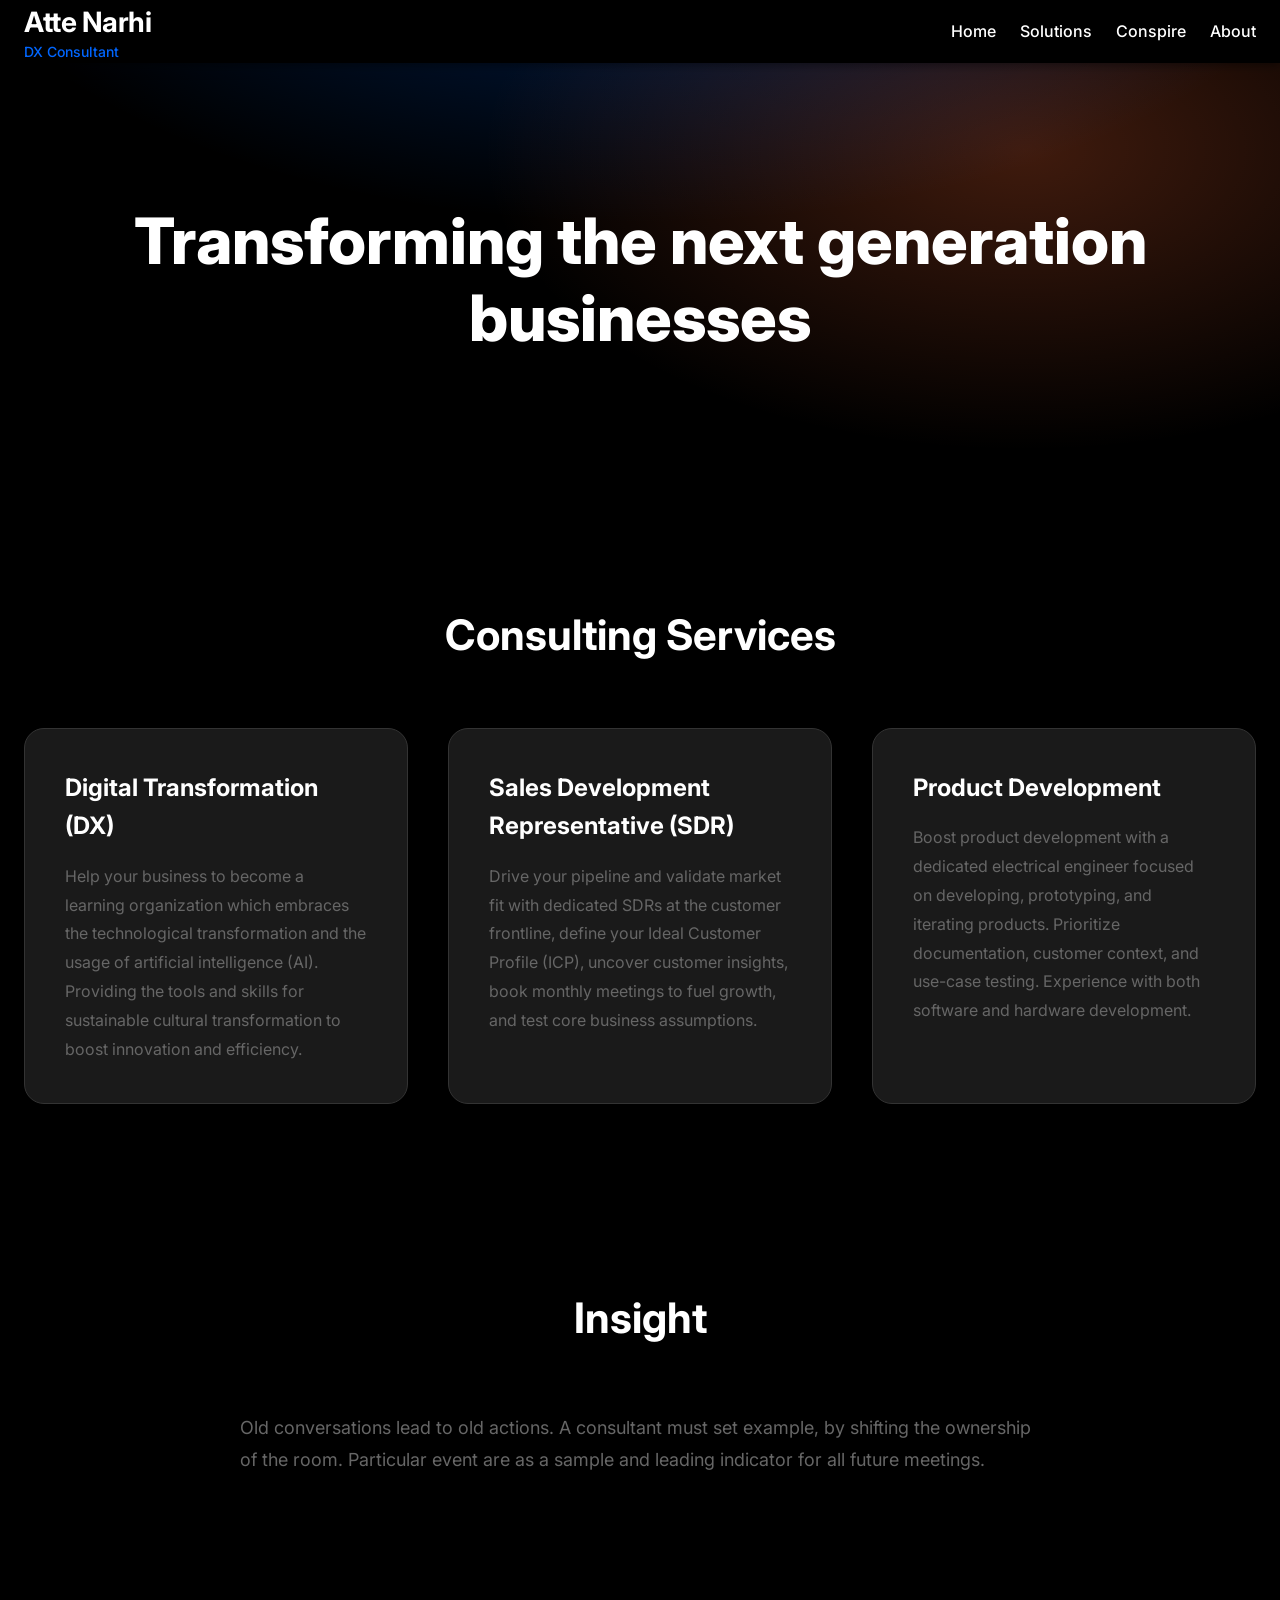
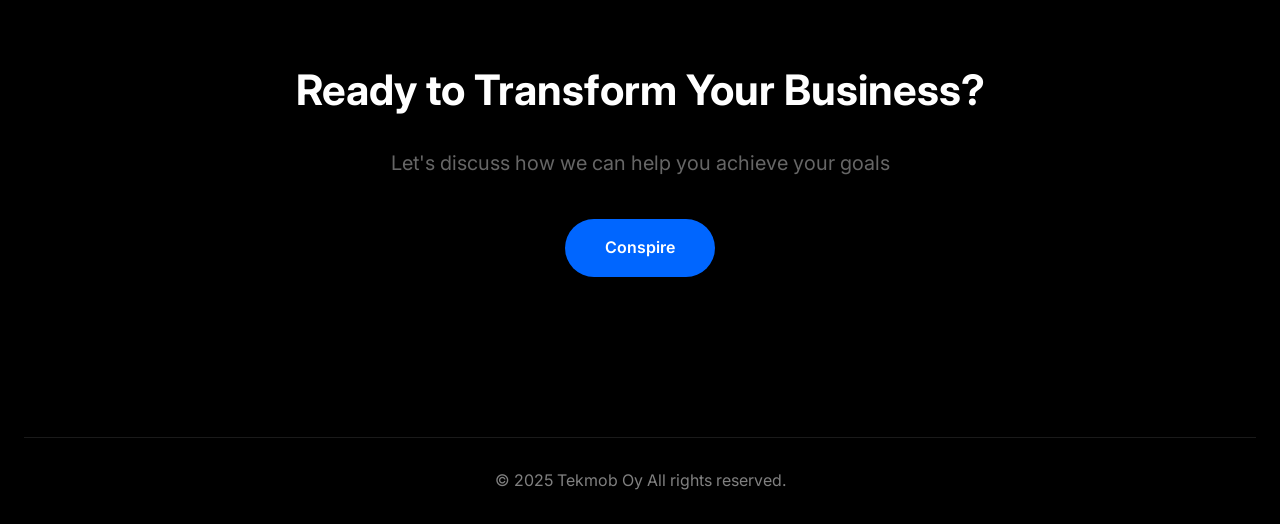
==== index.html @ 5d8bbb99 "Update contact email to info@tekmob.fi" ====
<!DOCTYPE html>
<html lang="en">
<head>
    <meta charset="UTF-8">
    <meta name="viewport" content="width=device-width, initial-scale=1.0">
    <title>Tekmob</title>
    <link rel="preconnect" href="https://fonts.googleapis.com">
    <link rel="preconnect" href="https://fonts.gstatic.com" crossorigin>
    <link href="https://fonts.googleapis.com/css2?family=Inter:wght@300;400;500;600;700;800&display=swap" rel="stylesheet">
    <style>
        :root {
            --primary-color: #0066FF;
            --secondary-color: #0066FF;
            --text-dark: #000000;
            --text-light: #666666;
            --bg-light: #1A1A1A;
            --bg-white: #000000;
            --accent-orange: #FF6B35;
        }

        * {
            margin: 0;
            padding: 0;
            box-sizing: border-box;
        }

        body {
            font-family: 'Inter', -apple-system, BlinkMacSystemFont, 'Segoe UI', sans-serif;
            color: white;
            line-height: 1.6;
            overflow-x: hidden;
            background: var(--bg-white);
        }

        .container {
            width: 100%;
            max-width: 1280px;
            margin: 0 auto;
            padding: 0 24px;
        }

        /* Header */
        header {
            background: var(--bg-white);
            box-shadow: 0 2px 10px rgba(0,0,0,0.5);
            position: sticky;
            top: 0;
            z-index: 100;
        }

        nav {
            display: flex;
            justify-content: space-between;
            align-items: center;
            padding: 20px 0;
            position: relative;
        }

        .logo {
            display: flex;
            flex-direction: column;
        }

        .logo-name {
            font-size: 28px;
            font-weight: 700;
            letter-spacing: -0.5px;
            color: white;
        }

        .logo-subtitle {
            font-size: 14px;
            font-weight: 500;
            color: var(--primary-color);
            margin-top: -4px;
        }

        .nav-links {
            display: flex;
            gap: 24px;
            list-style: none;
        }

        .nav-links a {
            text-decoration: none;
            color: white;
            font-weight: 500;
            transition: color 0.3s;
        }

        .nav-links a:hover {
            color: var(--primary-color);
        }

        .mobile-menu-toggle {
            display: none;
            background: none;
            border: none;
            color: white;
            font-size: 28px;
            cursor: pointer;
            padding: 5px;
        }

        .mobile-menu-toggle:hover {
            color: var(--primary-color);
        }

        /* Hero Section */
        .hero {
            /* Vercel-like subtle glow on black */
            background:
                radial-gradient(1200px 600px at 50% -200px, rgba(0,102,255,0.35) 0%, rgba(0,0,0,0) 60%),
                radial-gradient(900px 500px at 80% 20%, rgba(255,107,53,0.25) 0%, rgba(0,0,0,0) 60%),
                var(--bg-white);
            color: white;
            padding: 140px 0 120px;
            text-align: center;
        }

        .hero h1 {
            font-size: 64px;
            font-weight: 800;
            margin-bottom: 24px;
            line-height: 1.2;
        }

        .hero p {
            font-size: 20px;
            margin-bottom: 40px;
            opacity: 0.9;
        }

        .cta-button {
            display: inline-block;
            background: var(--primary-color);
            color: white;
            padding: 16px 40px;
            border: none;
            border-radius: 50px;
            text-decoration: none;
            font-weight: 600;
            transition: transform 0.3s, background 0.3s;
        }

        .cta-button:hover {
            transform: translateY(-3px);
            background: #0052CC;
        }

        /* Features Section */
        .features {
            padding: 100px 0;
            background: var(--bg-white);
        }

        .section-title {
            text-align: center;
            font-size: 42px;
            font-weight: 700;
            margin-bottom: 60px;
            color: white;
        }

        .features-grid {
            display: grid;
            grid-template-columns: repeat(auto-fit, minmax(300px, 1fr));
            gap: 40px;
        }

        .feature-card {
            padding: 40px;
            background: var(--bg-light);
            border-radius: 20px;
            transition: transform 0.3s, box-shadow 0.3s;
            border: 1px solid #333;
        }

        .feature-card:hover {
            transform: translateY(-10px);
            box-shadow: 0 20px 40px rgba(0,0,0,0.1);
        }

        .feature-icon {
            width: 60px;
            height: 60px;
            background: linear-gradient(135deg, var(--primary-color), var(--secondary-color));
            border-radius: 15px;
            display: flex;
            align-items: center;
            justify-content: center;
            margin-bottom: 24px;
            font-size: 28px;
        }

        .feature-card h3 {
            font-size: 24px;
            margin-bottom: 16px;
            color: white;
        }

        .feature-card p {
            color: var(--text-light);
            line-height: 1.8;
        }

        /* CTA Section */
        .cta-section {
            padding: 100px 0;
            background: var(--bg-white);
            text-align: center;
        }

        .cta-section h2 {
            font-size: 42px;
            font-weight: 700;
            margin-bottom: 24px;
            color: white;
        }

        .cta-section p {
            font-size: 20px;
            color: var(--text-light);
            margin-bottom: 40px;
        }

        .cta-button-primary {
            background: var(--primary-color);
            color: white;
            padding: 16px 40px;
            border: none;
            border-radius: 50px;
            text-decoration: none;
            font-weight: 600;
            display: inline-block;
            transition: transform 0.3s, background 0.3s;
        }

        .cta-button-primary:hover {
            transform: translateY(-3px);
            background: #0052CC;
        }

        /* Footer */
        footer {
            background: var(--text-dark);
            color: white;
            padding: 60px 0 30px;
        }

        .footer-content {
            display: grid;
            grid-template-columns: repeat(auto-fit, minmax(250px, 1fr));
            gap: 40px;
            margin-bottom: 40px;
        }

        .footer-section h3 {
            margin-bottom: 20px;
            font-size: 20px;
        }

        .footer-section a {
            color: rgba(255,255,255,0.7);
            text-decoration: none;
            display: block;
            margin-bottom: 12px;
            transition: color 0.3s;
        }

        .footer-section a:hover {
            color: white;
        }

        .footer-bottom {
            text-align: center;
            padding-top: 30px;
            border-top: 1px solid rgba(255,255,255,0.1);
            color: rgba(255,255,255,0.5);
        }

        /* Responsive */
        @media (max-width: 768px) {
            .hero h1 {
                font-size: 42px;
            }

            .hero p {
                font-size: 18px;
            }

            .section-title {
                font-size: 32px;
            }

            .features-grid {
                grid-template-columns: 1fr;
            }

            .nav-links {
                gap: 20px;
                font-size: 14px;
            }
        }

        @media (max-width: 480px) {
            .hero {
                padding: 60px 0;
            }

            .hero h1 {
                font-size: 28px;
            }

            .container {
                padding: 0 16px;
            }

            .mobile-menu-toggle {
                display: block;
            }

            .nav-links {
                display: none;
                position: absolute;
                top: 100%;
                left: 0;
                right: 0;
                background: var(--bg-white);
                flex-direction: column;
                padding: 20px;
                gap: 15px;
                border-top: 1px solid #333;
            }

            .nav-links.active {
                display: flex;
            }

            .nav-links a {
                font-size: 16px;
            }
        }
    </style>
</head>
<body>
    <!-- Header -->
    <header>
        <nav class="container">
            <div class="logo">
                <span class="logo-name">Atte Narhi</span>
                <span class="logo-subtitle">DX Consultant</span>
            </div>
            <button class="mobile-menu-toggle" onclick="toggleMobileMenu()">☰</button>
            <ul class="nav-links" id="navLinks">
                <li><a href="index.html" onclick="closeMobileMenu()">Home</a></li>
                <li><a href="#solutions" onclick="closeMobileMenu()">Solutions</a></li>
                <li><a href="#conspire" onclick="closeMobileMenu()">Conspire</a></li>
                <li><a href="about.html" onclick="closeMobileMenu()">About</a></li>
            </ul>
        </nav>
    </header>

    <!-- Hero Section -->
    <section class="hero" id="home">
        <div class="container">
            <h1>Transforming the next generation businesses</h1>
        </div>
    </section>

    <!-- Features Section -->
    <section class="features" id="services">
        <div class="container">
            <h2 class="section-title" id="solutions">Consulting Services</h2>
            <div class="features-grid">
                <div class="feature-card">
                    <h3>Digital Transformation (DX)</h3>
                    <p>Help your business to become a learning organization which embraces the technological transformation and the usage of artificial intelligence (AI). Providing the tools and skills for sustainable cultural transformation to boost innovation and efficiency.</p>
                </div>
                <div class="feature-card">
                    <h3>Sales Development Representative (SDR)</h3>
                    <p>Drive your pipeline and validate market fit with dedicated SDRs at the customer frontline, define your Ideal Customer Profile (ICP), uncover customer insights, book monthly meetings to fuel growth, and test core business assumptions.</p>
                </div>
                <div class="feature-card">
                    <h3>Product Development</h3>
                    <p>Boost product development with a dedicated electrical engineer focused on developing, prototyping, and iterating products. Prioritize documentation, customer context, and use-case testing. Experience with both software and hardware development.</p>
                </div>
            </div>
        </div>
    </section>

    <!-- Insight Section -->
    <section class="features" style="padding: 80px 0;">
        <div class="container">
            <h2 class="section-title">Insight</h2>
            <div style="max-width: 800px; margin: 0 auto;">
                <p style="font-size: 18px; color: var(--text-light); line-height: 1.8;">Old conversations lead to old actions. A consultant must set example, by shifting the ownership of the room. Particular event are as a sample and leading indicator for all future meetings.</p>
            </div>
        </div>
    </section>

    <!-- CTA Section -->
    <section class="cta-section" id="conspire">
        <div class="container">
            <h2>Ready to Transform Your Business?</h2>
            <p>Let's discuss how we can help you achieve your goals</p>
            <a href="mailto:info@tekmob.fi" class="cta-button-primary">Conspire</a>
        </div>
    </section>

    <!-- Footer -->
    <footer>
        <div class="container">
            <div class="footer-bottom">
                <p>&copy; 2025 Tekmob Oy All rights reserved.</p>
            </div>
        </div>
    </footer>

    <script>
        function toggleMobileMenu() {
            const navLinks = document.getElementById('navLinks');
            navLinks.classList.toggle('active');
        }

        function closeMobileMenu() {
            const navLinks = document.getElementById('navLinks');
            navLinks.classList.remove('active');
        }
    </script>
</body>
</html>
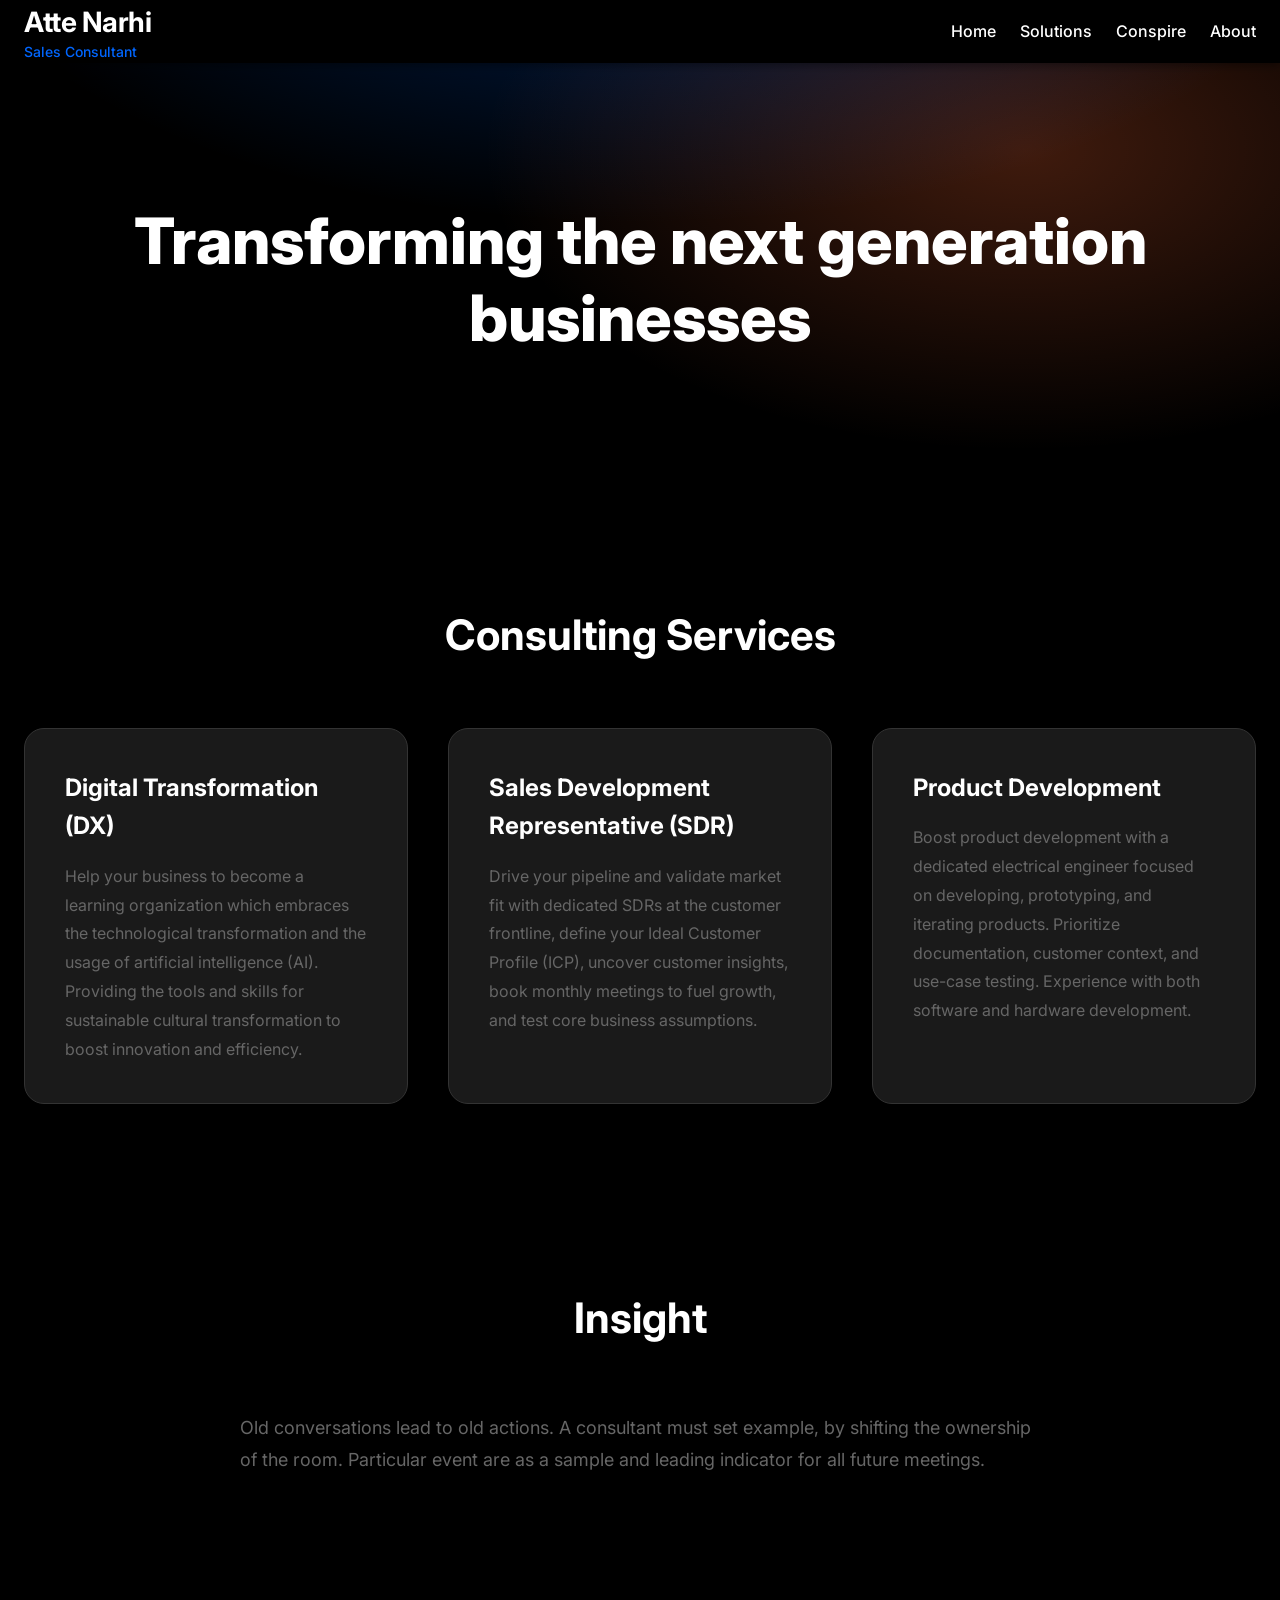
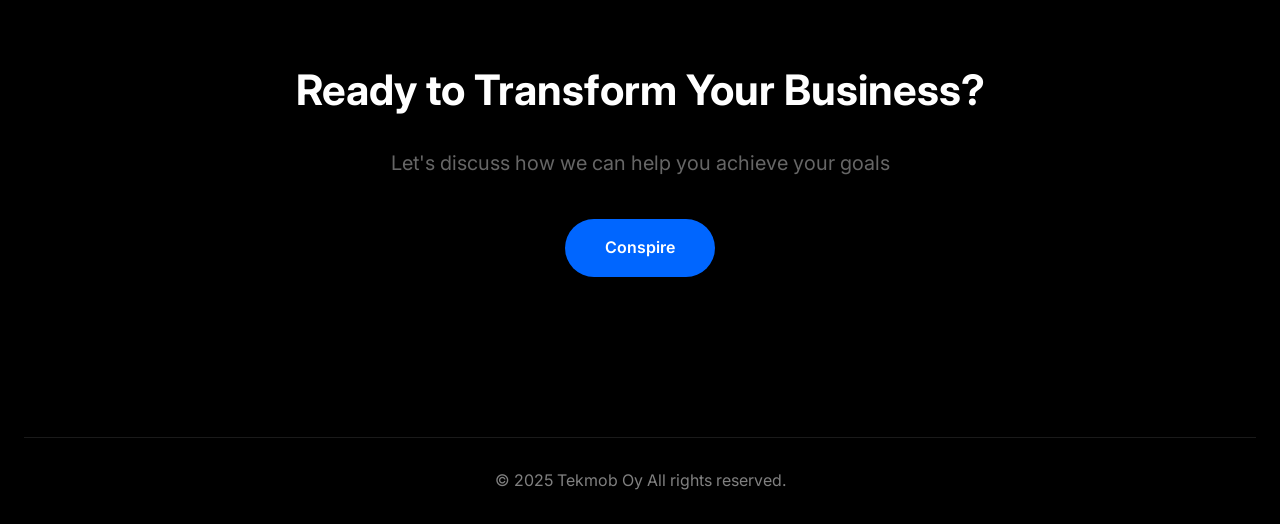
==== commit 7d38d52f: "Update subtitle to Sales Consultant Co-authored-by: Cursor <cursoragent@cursor.com>" ====
--- a/index.html
+++ b/index.html
@@ -349,7 +349,7 @@
         <nav class="container">
             <div class="logo">
                 <span class="logo-name">Atte Narhi</span>
-                <span class="logo-subtitle">DX Consultant</span>
+                <span class="logo-subtitle">Sales Consultant</span>
             </div>
             <button class="mobile-menu-toggle" onclick="toggleMobileMenu()">☰</button>
             <ul class="nav-links" id="navLinks">
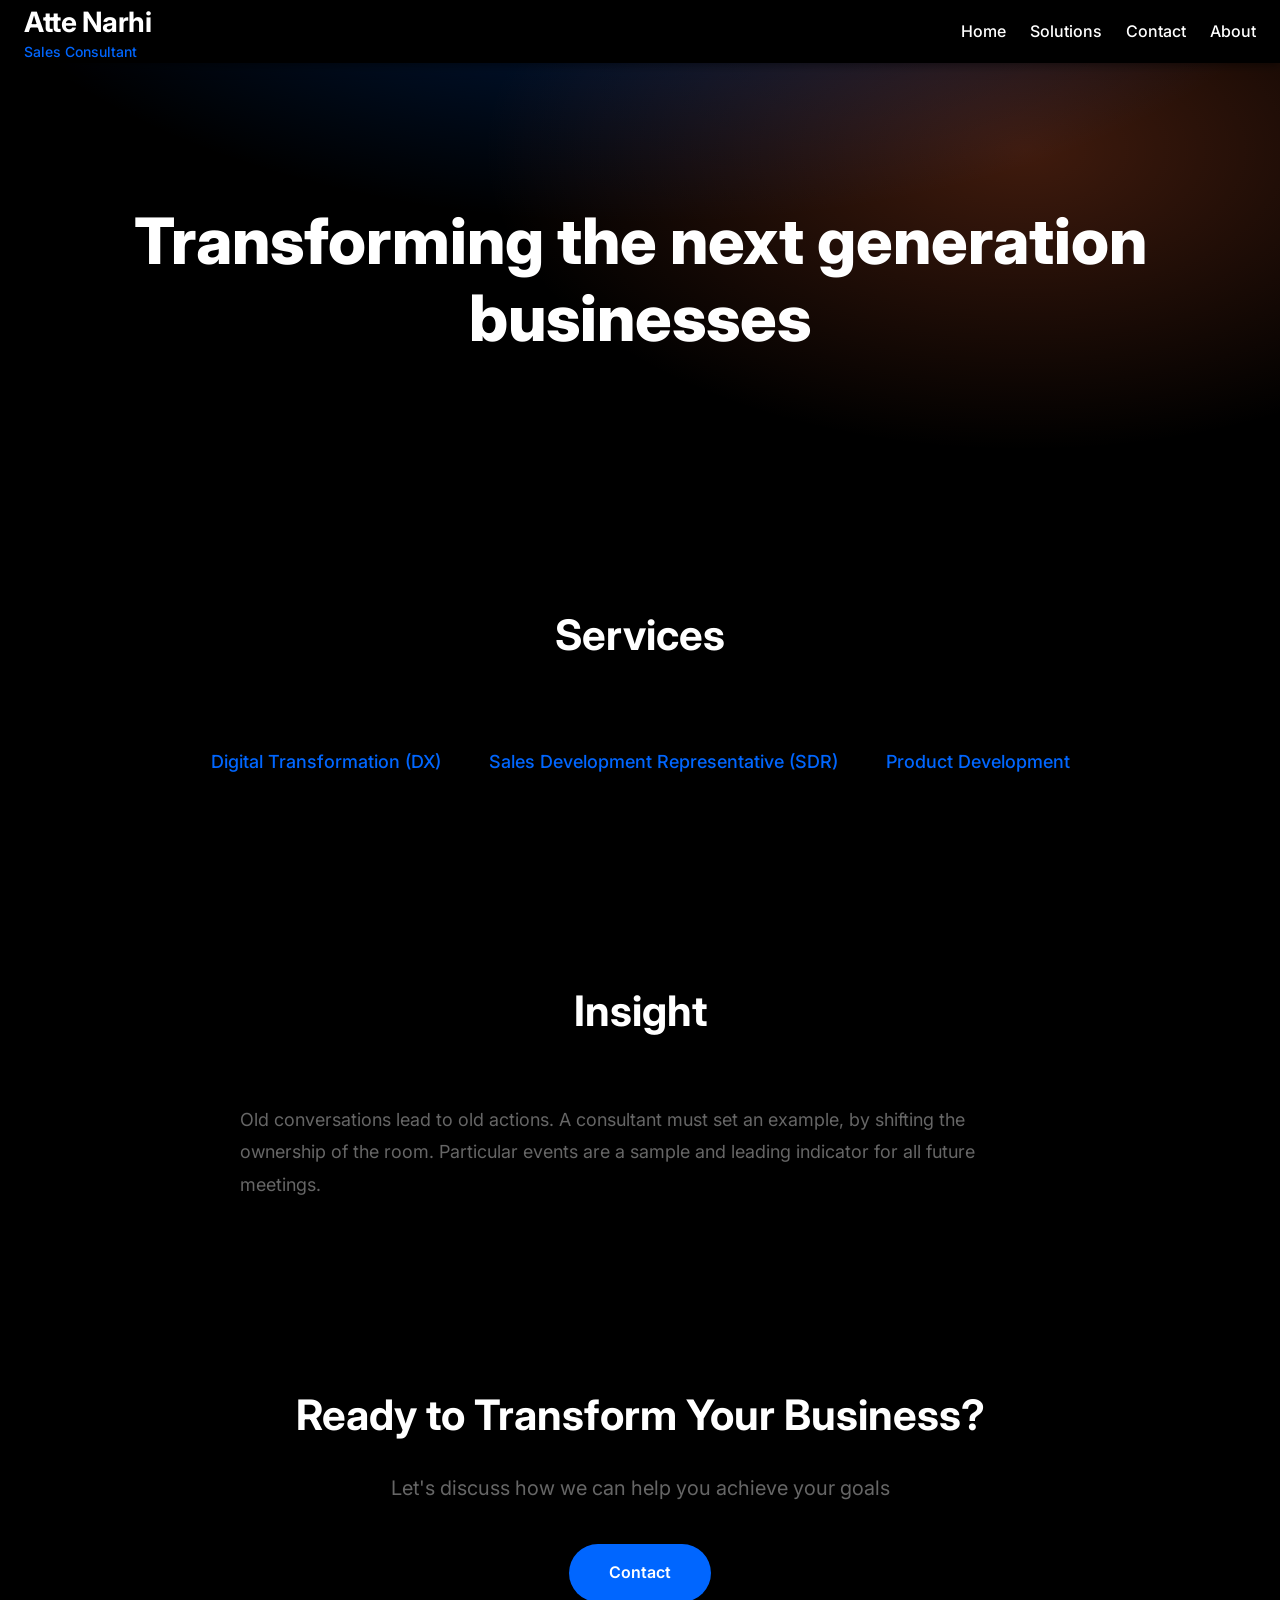
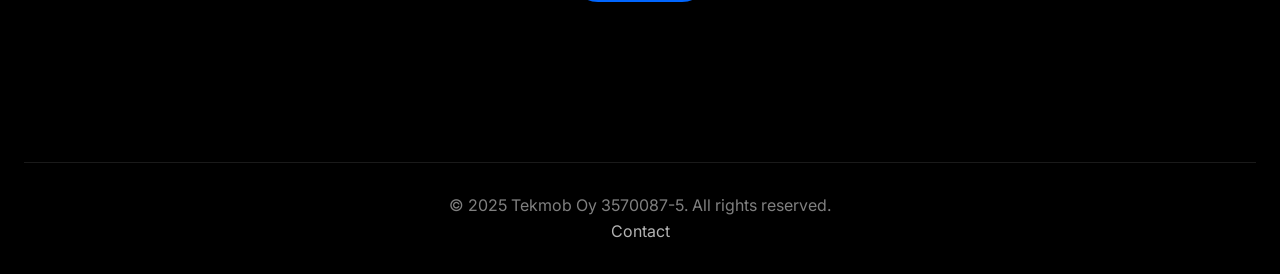
==== commit 4fe1df61: "Services as links, Contact replace Conspire, footer with 3570087-5 and Contact link Co-authored-by: " ====
--- a/index.html
+++ b/index.html
@@ -204,6 +204,26 @@
             line-height: 1.8;
         }
 
+        .services-links {
+            display: flex;
+            flex-wrap: wrap;
+            justify-content: center;
+            gap: 24px 48px;
+            list-style: none;
+        }
+
+        .services-links a {
+            color: var(--primary-color);
+            text-decoration: none;
+            font-size: 18px;
+            font-weight: 500;
+            transition: color 0.3s;
+        }
+
+        .services-links a:hover {
+            color: white;
+        }
+
         /* CTA Section */
         .cta-section {
             padding: 100px 0;
@@ -295,6 +315,11 @@
 
             .features-grid {
                 grid-template-columns: 1fr;
+            }
+
+            .services-links {
+                flex-direction: column;
+                gap: 16px;
             }
 
             .nav-links {
@@ -355,7 +380,7 @@
             <ul class="nav-links" id="navLinks">
                 <li><a href="index.html" onclick="closeMobileMenu()">Home</a></li>
                 <li><a href="#solutions" onclick="closeMobileMenu()">Solutions</a></li>
-                <li><a href="#conspire" onclick="closeMobileMenu()">Conspire</a></li>
+                <li><a href="#contact" onclick="closeMobileMenu()">Contact</a></li>
                 <li><a href="about.html" onclick="closeMobileMenu()">About</a></li>
             </ul>
         </nav>
@@ -368,24 +393,15 @@
         </div>
     </section>
 
-    <!-- Features Section -->
+    <!-- Services Section -->
     <section class="features" id="services">
         <div class="container">
-            <h2 class="section-title" id="solutions">Consulting Services</h2>
-            <div class="features-grid">
-                <div class="feature-card">
-                    <h3>Digital Transformation (DX)</h3>
-                    <p>Help your business to become a learning organization which embraces the technological transformation and the usage of artificial intelligence (AI). Providing the tools and skills for sustainable cultural transformation to boost innovation and efficiency.</p>
-                </div>
-                <div class="feature-card">
-                    <h3>Sales Development Representative (SDR)</h3>
-                    <p>Drive your pipeline and validate market fit with dedicated SDRs at the customer frontline, define your Ideal Customer Profile (ICP), uncover customer insights, book monthly meetings to fuel growth, and test core business assumptions.</p>
-                </div>
-                <div class="feature-card">
-                    <h3>Product Development</h3>
-                    <p>Boost product development with a dedicated electrical engineer focused on developing, prototyping, and iterating products. Prioritize documentation, customer context, and use-case testing. Experience with both software and hardware development.</p>
-                </div>
-            </div>
+            <h2 class="section-title" id="solutions">Services</h2>
+            <nav class="services-links">
+                <a href="mailto:info@tekmob.fi?subject=Digital%20Transformation">Digital Transformation (DX)</a>
+                <a href="mailto:info@tekmob.fi?subject=Sales%20Development%20(SDR)">Sales Development Representative (SDR)</a>
+                <a href="mailto:info@tekmob.fi?subject=Product%20Development">Product Development</a>
+            </nav>
         </div>
     </section>
 
@@ -394,17 +410,17 @@
         <div class="container">
             <h2 class="section-title">Insight</h2>
             <div style="max-width: 800px; margin: 0 auto;">
-                <p style="font-size: 18px; color: var(--text-light); line-height: 1.8;">Old conversations lead to old actions. A consultant must set example, by shifting the ownership of the room. Particular event are as a sample and leading indicator for all future meetings.</p>
+                <p style="font-size: 18px; color: var(--text-light); line-height: 1.8;">Old conversations lead to old actions. A consultant must set an example, by shifting the ownership of the room. Particular events are a sample and leading indicator for all future meetings.</p>
             </div>
         </div>
     </section>
 
     <!-- CTA Section -->
-    <section class="cta-section" id="conspire">
+    <section class="cta-section" id="contact">
         <div class="container">
             <h2>Ready to Transform Your Business?</h2>
             <p>Let's discuss how we can help you achieve your goals</p>
-            <a href="mailto:info@tekmob.fi" class="cta-button-primary">Conspire</a>
+            <a href="mailto:info@tekmob.fi" class="cta-button-primary">Contact</a>
         </div>
     </section>
 
@@ -412,7 +428,8 @@
     <footer>
         <div class="container">
             <div class="footer-bottom">
-                <p>&copy; 2025 Tekmob Oy All rights reserved.</p>
+                <p>&copy; 2025 Tekmob Oy 3570087-5. All rights reserved.</p>
+                <p><a href="mailto:info@tekmob.fi" style="color: rgba(255,255,255,0.7); text-decoration: none;">Contact</a></p>
             </div>
         </div>
     </footer>
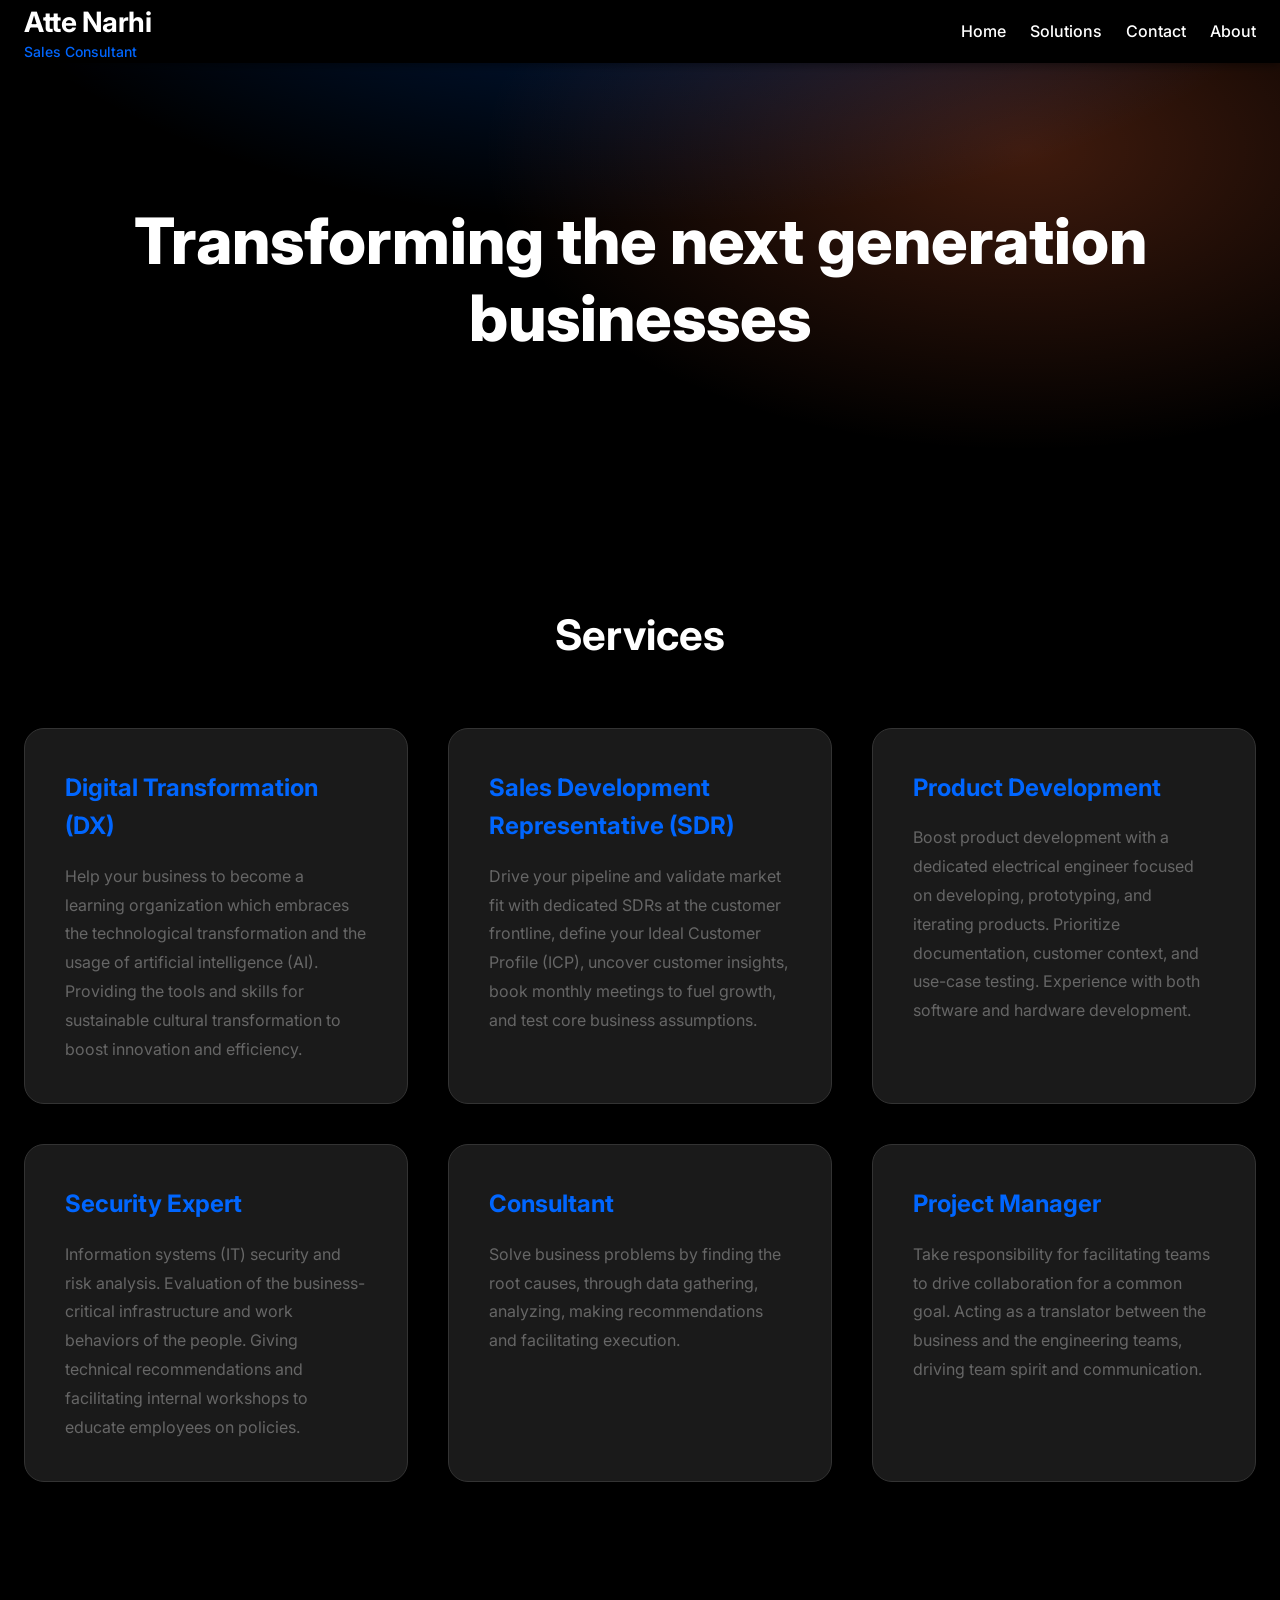
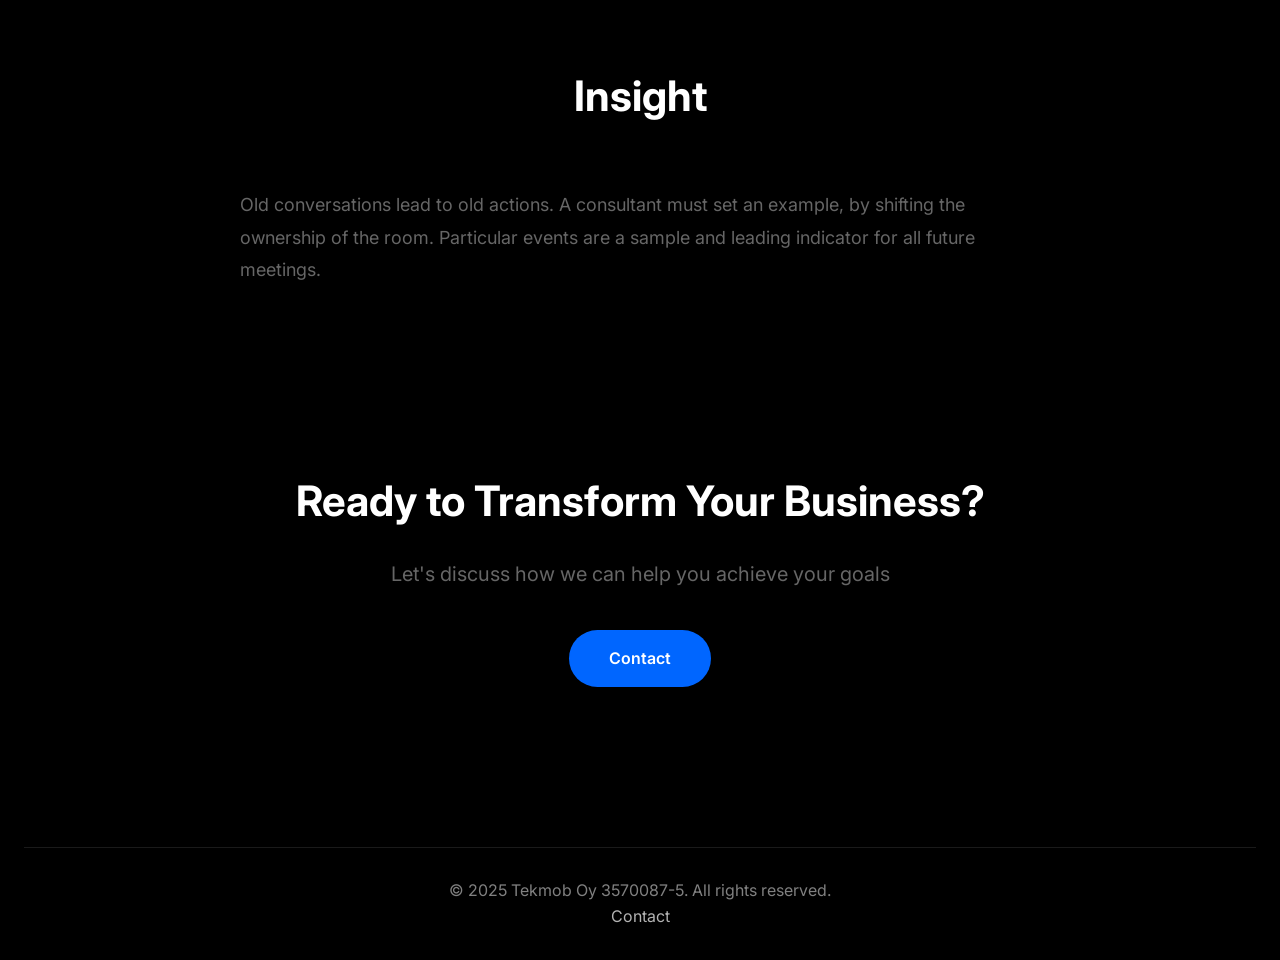
==== commit 32a4e2b4: "Services: 6 cards with blue headlines, spell-checked copy (Security Expert, Consultant, Project Mana" ====
--- a/index.html
+++ b/index.html
@@ -196,32 +196,12 @@
         .feature-card h3 {
             font-size: 24px;
             margin-bottom: 16px;
-            color: white;
+            color: var(--primary-color);
         }
 
         .feature-card p {
             color: var(--text-light);
             line-height: 1.8;
-        }
-
-        .services-links {
-            display: flex;
-            flex-wrap: wrap;
-            justify-content: center;
-            gap: 24px 48px;
-            list-style: none;
-        }
-
-        .services-links a {
-            color: var(--primary-color);
-            text-decoration: none;
-            font-size: 18px;
-            font-weight: 500;
-            transition: color 0.3s;
-        }
-
-        .services-links a:hover {
-            color: white;
         }
 
         /* CTA Section */
@@ -315,11 +295,6 @@
 
             .features-grid {
                 grid-template-columns: 1fr;
-            }
-
-            .services-links {
-                flex-direction: column;
-                gap: 16px;
             }
 
             .nav-links {
@@ -397,11 +372,32 @@
     <section class="features" id="services">
         <div class="container">
             <h2 class="section-title" id="solutions">Services</h2>
-            <nav class="services-links">
-                <a href="mailto:info@tekmob.fi?subject=Digital%20Transformation">Digital Transformation (DX)</a>
-                <a href="mailto:info@tekmob.fi?subject=Sales%20Development%20(SDR)">Sales Development Representative (SDR)</a>
-                <a href="mailto:info@tekmob.fi?subject=Product%20Development">Product Development</a>
-            </nav>
+            <div class="features-grid">
+                <div class="feature-card">
+                    <h3>Digital Transformation (DX)</h3>
+                    <p>Help your business to become a learning organization which embraces the technological transformation and the usage of artificial intelligence (AI). Providing the tools and skills for sustainable cultural transformation to boost innovation and efficiency.</p>
+                </div>
+                <div class="feature-card">
+                    <h3>Sales Development Representative (SDR)</h3>
+                    <p>Drive your pipeline and validate market fit with dedicated SDRs at the customer frontline, define your Ideal Customer Profile (ICP), uncover customer insights, book monthly meetings to fuel growth, and test core business assumptions.</p>
+                </div>
+                <div class="feature-card">
+                    <h3>Product Development</h3>
+                    <p>Boost product development with a dedicated electrical engineer focused on developing, prototyping, and iterating products. Prioritize documentation, customer context, and use-case testing. Experience with both software and hardware development.</p>
+                </div>
+                <div class="feature-card">
+                    <h3>Security Expert</h3>
+                    <p>Information systems (IT) security and risk analysis. Evaluation of the business-critical infrastructure and work behaviors of the people. Giving technical recommendations and facilitating internal workshops to educate employees on policies.</p>
+                </div>
+                <div class="feature-card">
+                    <h3>Consultant</h3>
+                    <p>Solve business problems by finding the root causes, through data gathering, analyzing, making recommendations and facilitating execution.</p>
+                </div>
+                <div class="feature-card">
+                    <h3>Project Manager</h3>
+                    <p>Take responsibility for facilitating teams to drive collaboration for a common goal. Acting as a translator between the business and the engineering teams, driving team spirit and communication.</p>
+                </div>
+            </div>
         </div>
     </section>
 
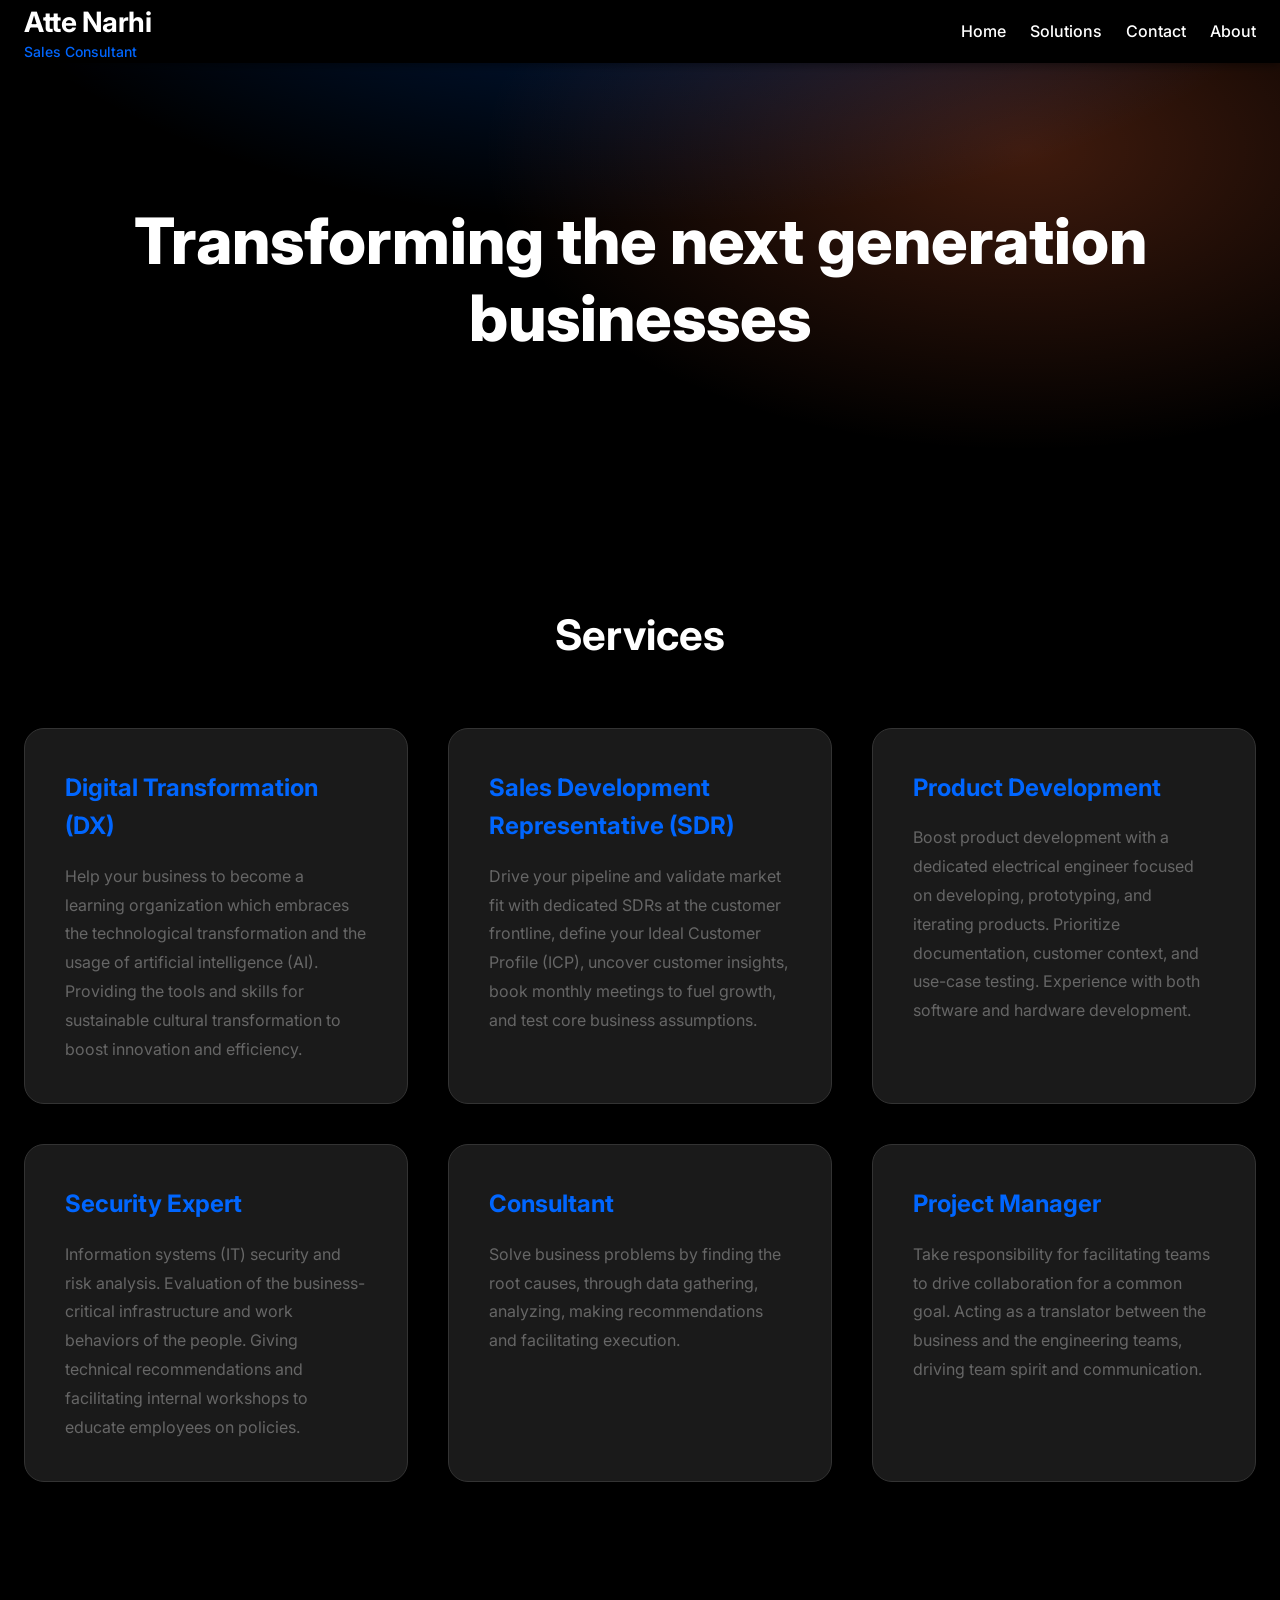
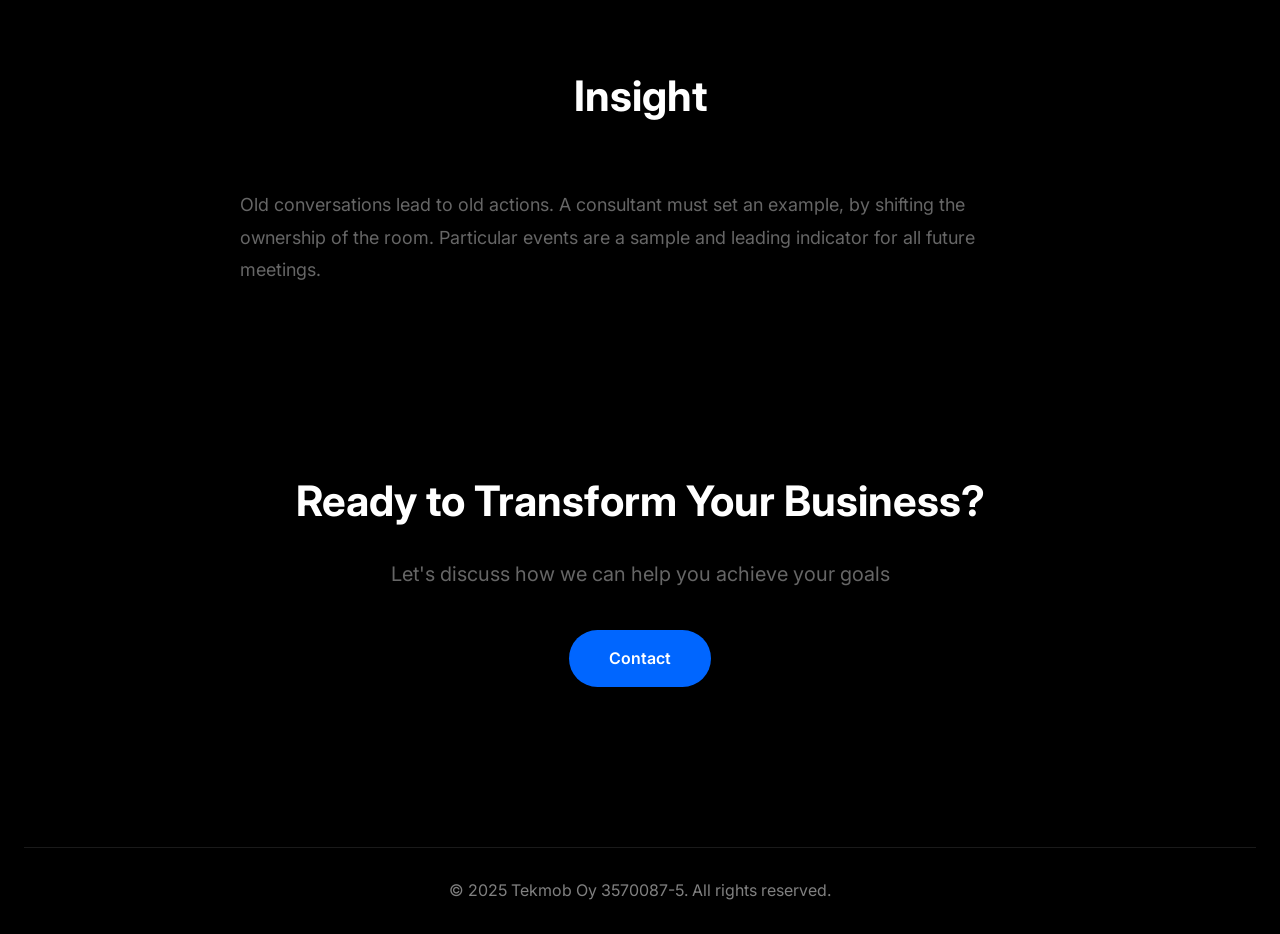
==== commit 89f085a6: "Remove Contact link from footer Co-authored-by: Cursor <cursoragent@cursor.com>" ====
--- a/index.html
+++ b/index.html
@@ -425,7 +425,6 @@
         <div class="container">
             <div class="footer-bottom">
                 <p>&copy; 2025 Tekmob Oy 3570087-5. All rights reserved.</p>
-                <p><a href="mailto:info@tekmob.fi" style="color: rgba(255,255,255,0.7); text-decoration: none;">Contact</a></p>
             </div>
         </div>
     </footer>
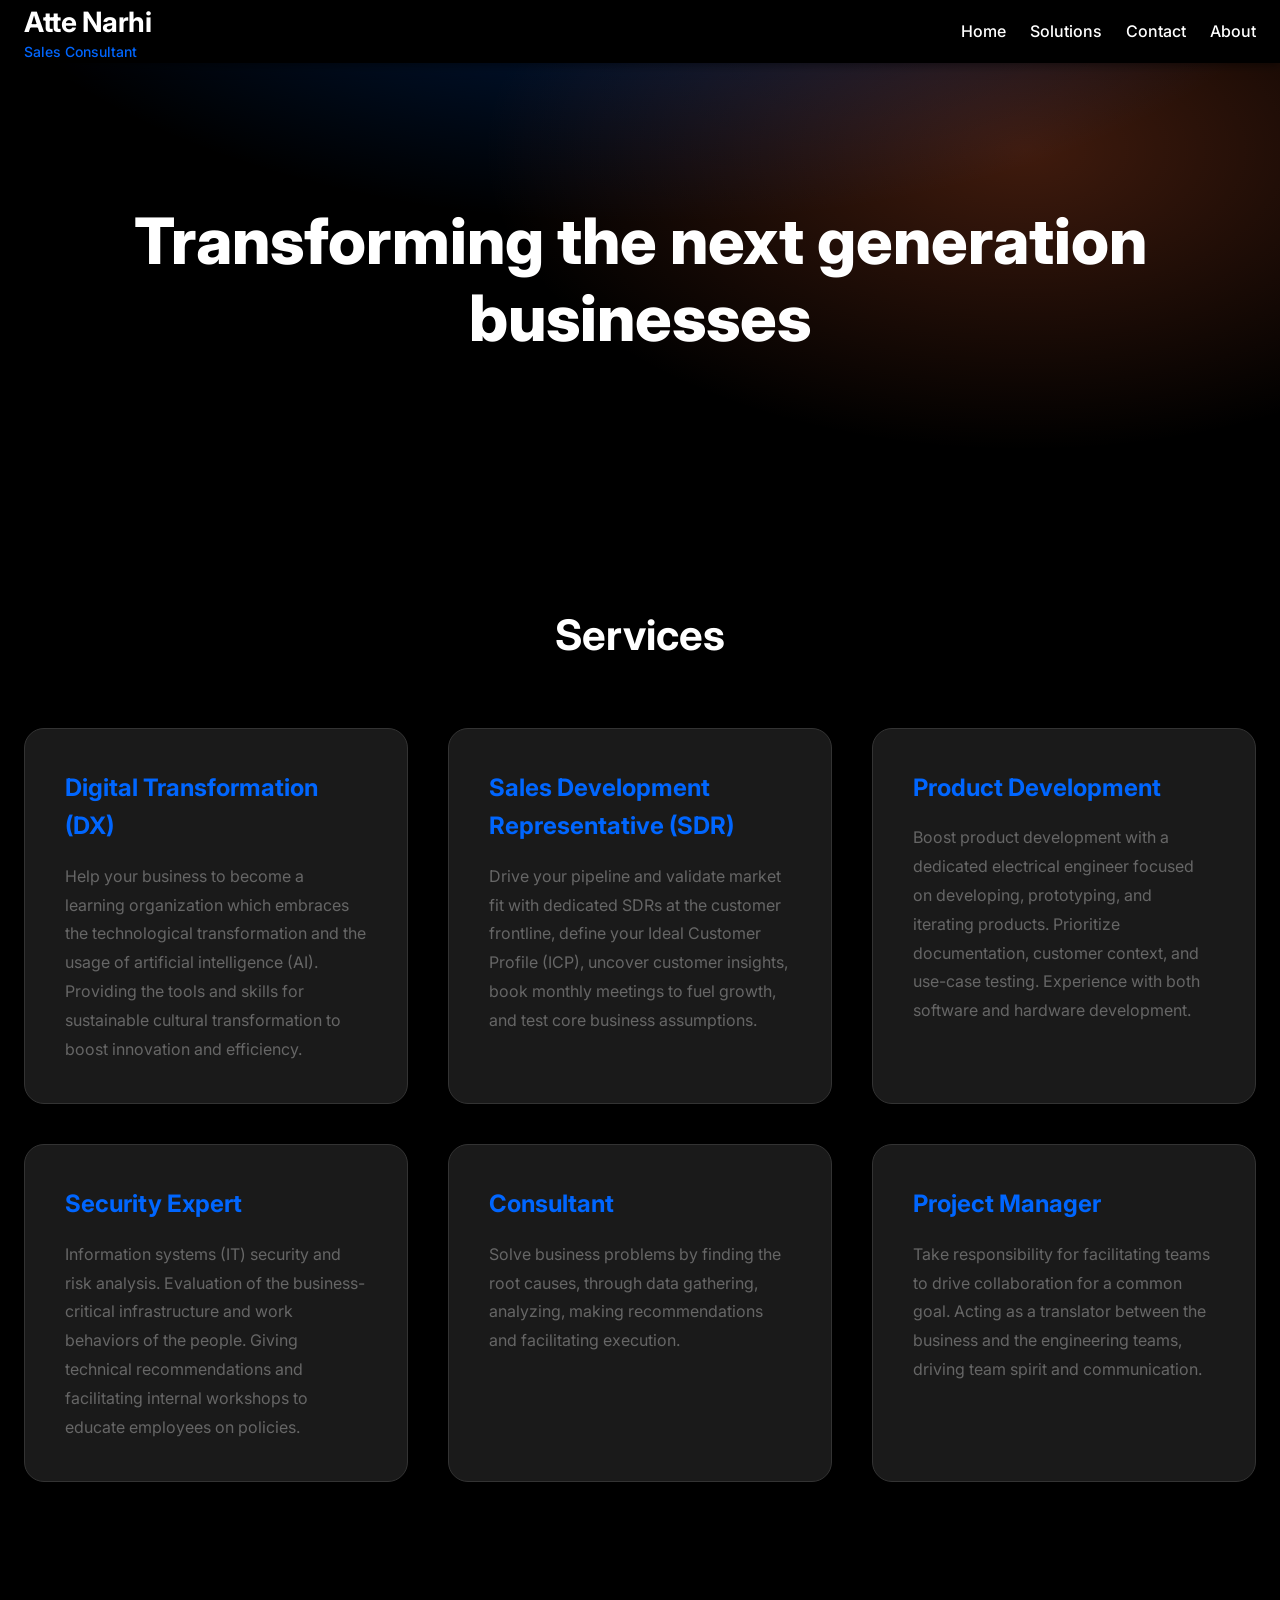
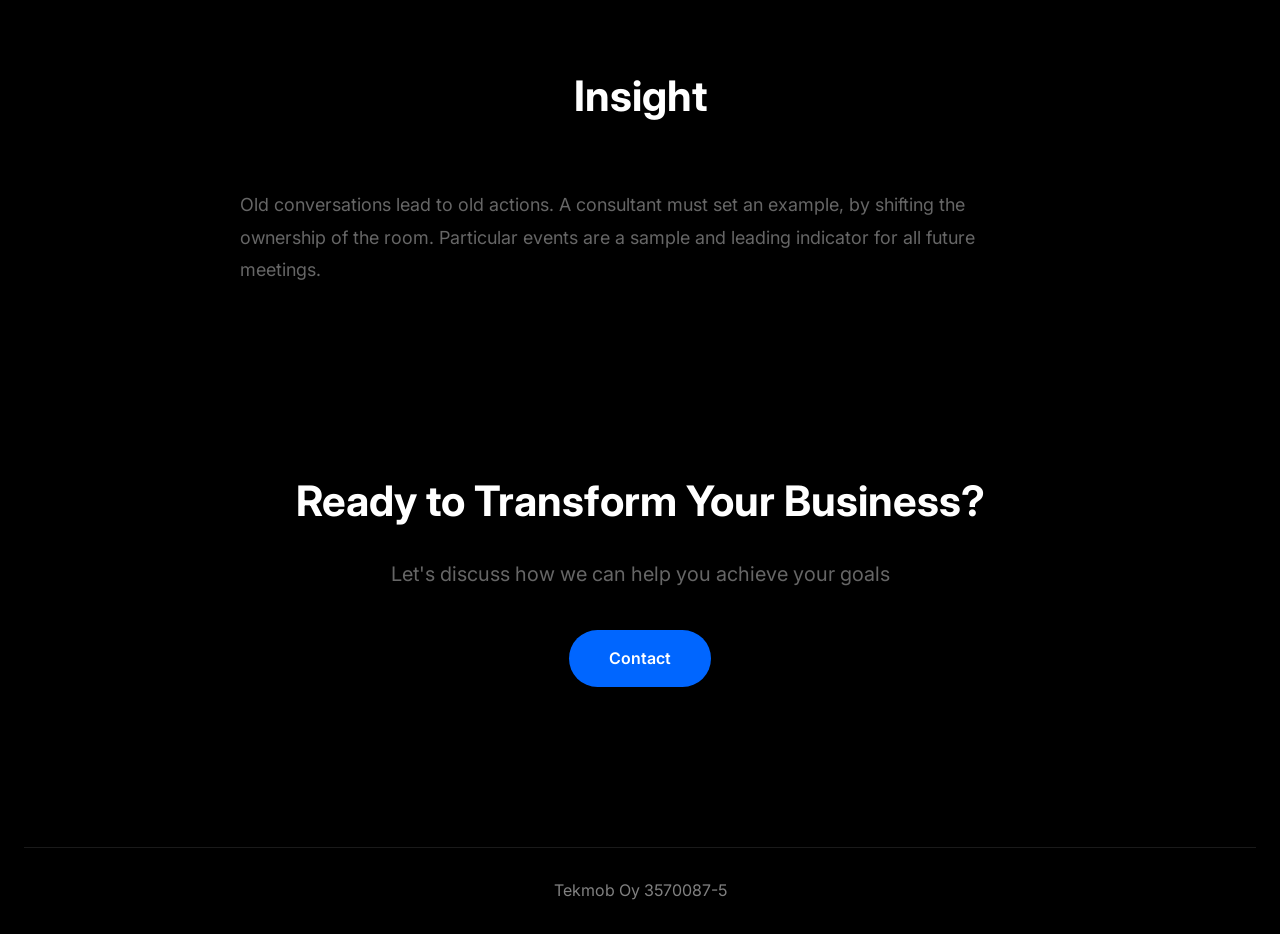
==== commit f4db4a90: "Footer: only Tekmob Oy 3570087-5; remove About page contact CTA Co-authored-by: Cursor <cursoragent@" ====
--- a/index.html
+++ b/index.html
@@ -424,7 +424,7 @@
     <footer>
         <div class="container">
             <div class="footer-bottom">
-                <p>&copy; 2025 Tekmob Oy 3570087-5. All rights reserved.</p>
+                <p>Tekmob Oy 3570087-5</p>
             </div>
         </div>
     </footer>
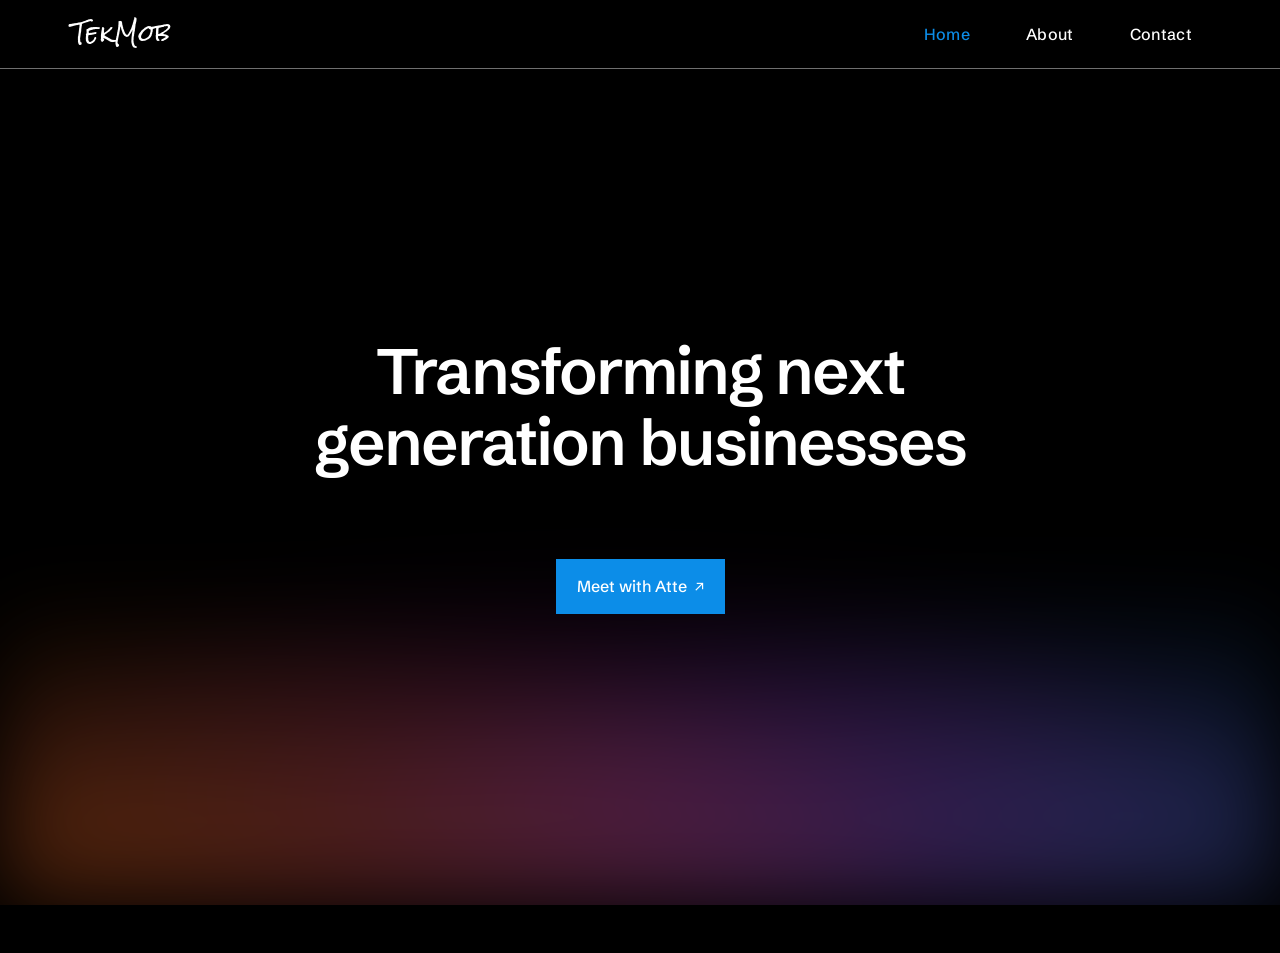
==== commit fd6028d9: "Publish redesigned Tekmob site with tabbed home, services, and about. Replaces the previous multi-pa" ====
--- a/index.html
+++ b/index.html
@@ -1,444 +1,136 @@
 <!DOCTYPE html>
 <html lang="en">
 <head>
-    <meta charset="UTF-8">
-    <meta name="viewport" content="width=device-width, initial-scale=1.0">
-    <title>Tekmob</title>
-    <link rel="preconnect" href="https://fonts.googleapis.com">
-    <link rel="preconnect" href="https://fonts.gstatic.com" crossorigin>
-    <link href="https://fonts.googleapis.com/css2?family=Inter:wght@300;400;500;600;700;800&display=swap" rel="stylesheet">
-    <style>
-        :root {
-            --primary-color: #0066FF;
-            --secondary-color: #0066FF;
-            --text-dark: #000000;
-            --text-light: #666666;
-            --bg-light: #1A1A1A;
-            --bg-white: #000000;
-            --accent-orange: #FF6B35;
-        }
-
-        * {
-            margin: 0;
-            padding: 0;
-            box-sizing: border-box;
-        }
-
-        body {
-            font-family: 'Inter', -apple-system, BlinkMacSystemFont, 'Segoe UI', sans-serif;
-            color: white;
-            line-height: 1.6;
-            overflow-x: hidden;
-            background: var(--bg-white);
-        }
-
-        .container {
-            width: 100%;
-            max-width: 1280px;
-            margin: 0 auto;
-            padding: 0 24px;
-        }
-
-        /* Header */
-        header {
-            background: var(--bg-white);
-            box-shadow: 0 2px 10px rgba(0,0,0,0.5);
-            position: sticky;
-            top: 0;
-            z-index: 100;
-        }
-
-        nav {
-            display: flex;
-            justify-content: space-between;
-            align-items: center;
-            padding: 20px 0;
-            position: relative;
-        }
-
-        .logo {
-            display: flex;
-            flex-direction: column;
-        }
-
-        .logo-name {
-            font-size: 28px;
-            font-weight: 700;
-            letter-spacing: -0.5px;
-            color: white;
-        }
-
-        .logo-subtitle {
-            font-size: 14px;
-            font-weight: 500;
-            color: var(--primary-color);
-            margin-top: -4px;
-        }
-
-        .nav-links {
-            display: flex;
-            gap: 24px;
-            list-style: none;
-        }
-
-        .nav-links a {
-            text-decoration: none;
-            color: white;
-            font-weight: 500;
-            transition: color 0.3s;
-        }
-
-        .nav-links a:hover {
-            color: var(--primary-color);
-        }
-
-        .mobile-menu-toggle {
-            display: none;
-            background: none;
-            border: none;
-            color: white;
-            font-size: 28px;
-            cursor: pointer;
-            padding: 5px;
-        }
-
-        .mobile-menu-toggle:hover {
-            color: var(--primary-color);
-        }
-
-        /* Hero Section */
-        .hero {
-            /* Vercel-like subtle glow on black */
-            background:
-                radial-gradient(1200px 600px at 50% -200px, rgba(0,102,255,0.35) 0%, rgba(0,0,0,0) 60%),
-                radial-gradient(900px 500px at 80% 20%, rgba(255,107,53,0.25) 0%, rgba(0,0,0,0) 60%),
-                var(--bg-white);
-            color: white;
-            padding: 140px 0 120px;
-            text-align: center;
-        }
-
-        .hero h1 {
-            font-size: 64px;
-            font-weight: 800;
-            margin-bottom: 24px;
-            line-height: 1.2;
-        }
-
-        .hero p {
-            font-size: 20px;
-            margin-bottom: 40px;
-            opacity: 0.9;
-        }
-
-        .cta-button {
-            display: inline-block;
-            background: var(--primary-color);
-            color: white;
-            padding: 16px 40px;
-            border: none;
-            border-radius: 50px;
-            text-decoration: none;
-            font-weight: 600;
-            transition: transform 0.3s, background 0.3s;
-        }
-
-        .cta-button:hover {
-            transform: translateY(-3px);
-            background: #0052CC;
-        }
-
-        /* Features Section */
-        .features {
-            padding: 100px 0;
-            background: var(--bg-white);
-        }
-
-        .section-title {
-            text-align: center;
-            font-size: 42px;
-            font-weight: 700;
-            margin-bottom: 60px;
-            color: white;
-        }
-
-        .features-grid {
-            display: grid;
-            grid-template-columns: repeat(auto-fit, minmax(300px, 1fr));
-            gap: 40px;
-        }
-
-        .feature-card {
-            padding: 40px;
-            background: var(--bg-light);
-            border-radius: 20px;
-            transition: transform 0.3s, box-shadow 0.3s;
-            border: 1px solid #333;
-        }
-
-        .feature-card:hover {
-            transform: translateY(-10px);
-            box-shadow: 0 20px 40px rgba(0,0,0,0.1);
-        }
-
-        .feature-icon {
-            width: 60px;
-            height: 60px;
-            background: linear-gradient(135deg, var(--primary-color), var(--secondary-color));
-            border-radius: 15px;
-            display: flex;
-            align-items: center;
-            justify-content: center;
-            margin-bottom: 24px;
-            font-size: 28px;
-        }
-
-        .feature-card h3 {
-            font-size: 24px;
-            margin-bottom: 16px;
-            color: var(--primary-color);
-        }
-
-        .feature-card p {
-            color: var(--text-light);
-            line-height: 1.8;
-        }
-
-        /* CTA Section */
-        .cta-section {
-            padding: 100px 0;
-            background: var(--bg-white);
-            text-align: center;
-        }
-
-        .cta-section h2 {
-            font-size: 42px;
-            font-weight: 700;
-            margin-bottom: 24px;
-            color: white;
-        }
-
-        .cta-section p {
-            font-size: 20px;
-            color: var(--text-light);
-            margin-bottom: 40px;
-        }
-
-        .cta-button-primary {
-            background: var(--primary-color);
-            color: white;
-            padding: 16px 40px;
-            border: none;
-            border-radius: 50px;
-            text-decoration: none;
-            font-weight: 600;
-            display: inline-block;
-            transition: transform 0.3s, background 0.3s;
-        }
-
-        .cta-button-primary:hover {
-            transform: translateY(-3px);
-            background: #0052CC;
-        }
-
-        /* Footer */
-        footer {
-            background: var(--text-dark);
-            color: white;
-            padding: 60px 0 30px;
-        }
-
-        .footer-content {
-            display: grid;
-            grid-template-columns: repeat(auto-fit, minmax(250px, 1fr));
-            gap: 40px;
-            margin-bottom: 40px;
-        }
-
-        .footer-section h3 {
-            margin-bottom: 20px;
-            font-size: 20px;
-        }
-
-        .footer-section a {
-            color: rgba(255,255,255,0.7);
-            text-decoration: none;
-            display: block;
-            margin-bottom: 12px;
-            transition: color 0.3s;
-        }
-
-        .footer-section a:hover {
-            color: white;
-        }
-
-        .footer-bottom {
-            text-align: center;
-            padding-top: 30px;
-            border-top: 1px solid rgba(255,255,255,0.1);
-            color: rgba(255,255,255,0.5);
-        }
-
-        /* Responsive */
-        @media (max-width: 768px) {
-            .hero h1 {
-                font-size: 42px;
-            }
-
-            .hero p {
-                font-size: 18px;
-            }
-
-            .section-title {
-                font-size: 32px;
-            }
-
-            .features-grid {
-                grid-template-columns: 1fr;
-            }
-
-            .nav-links {
-                gap: 20px;
-                font-size: 14px;
-            }
-        }
-
-        @media (max-width: 480px) {
-            .hero {
-                padding: 60px 0;
-            }
-
-            .hero h1 {
-                font-size: 28px;
-            }
-
-            .container {
-                padding: 0 16px;
-            }
-
-            .mobile-menu-toggle {
-                display: block;
-            }
-
-            .nav-links {
-                display: none;
-                position: absolute;
-                top: 100%;
-                left: 0;
-                right: 0;
-                background: var(--bg-white);
-                flex-direction: column;
-                padding: 20px;
-                gap: 15px;
-                border-top: 1px solid #333;
-            }
-
-            .nav-links.active {
-                display: flex;
-            }
-
-            .nav-links a {
-                font-size: 16px;
-            }
-        }
-    </style>
+  <meta charset="UTF-8">
+  <meta name="viewport" content="width=device-width, initial-scale=1.0">
+  <title>Tekmob</title>
+  <link rel="icon" type="image/svg+xml" href="favicon.svg">
+  <link rel="preconnect" href="https://fonts.googleapis.com">
+  <link rel="preconnect" href="https://fonts.gstatic.com" crossorigin>
+  <link href="https://fonts.googleapis.com/css2?family=Rock+Salt&family=Schibsted+Grotesk:ital,wght@0,400..900;1,400..900&display=swap" rel="stylesheet">
+  <link rel="stylesheet" href="styles.css">
 </head>
 <body>
-    <!-- Header -->
-    <header>
-        <nav class="container">
-            <div class="logo">
-                <span class="logo-name">Atte Narhi</span>
-                <span class="logo-subtitle">Sales Consultant</span>
+  <header class="site-header">
+    <nav class="nav" role="navigation" aria-label="Main navigation">
+      <a href="#" class="logo" aria-label="TekMob home">
+        <span class="logo-text">TekMob</span>
+      </a>
+      <ul class="nav-tabs" role="tablist">
+        <li><button id="tab-home" class="tab-btn active" data-tab="home" aria-selected="true" role="tab">Home</button></li>
+        <li><button id="tab-about" class="tab-btn" data-tab="about" aria-selected="false" role="tab">About</button></li>
+        <li><button id="tab-contact" class="tab-btn" data-tab="contact" aria-selected="false" role="tab">Contact</button></li>
+      </ul>
+    </nav>
+  </header>
+
+  <main class="main-content">
+    <!-- Home: hero pane + services pane (scroll threshold between) -->
+    <section id="home" class="tab-panel tab-panel--home active" role="tabpanel" aria-labelledby="tab-home">
+      <div class="home-viewport" id="home-viewport">
+        <div class="home-track" id="home-track">
+          <div class="home-pane home-pane--hero" id="home-pane-hero">
+            <div class="landing-ambient landing-ambient--hero" aria-hidden="true"></div>
+            <div class="hero-inner" id="home-hero-inner">
+              <h1 class="tagline">Transforming next generation businesses</h1>
+              <div class="hero-actions">
+                <a href="https://calendar.proton.me/bookings#CppxBV-J1fGW0lrfEm2di80X8o7z9setK14ssYY563Q=" class="contact-link contact-link--accent" target="_blank" rel="noopener noreferrer">
+                  Meet with Atte
+                  <span class="link-arrow" aria-hidden="true">↗</span>
+                </a>
+              </div>
             </div>
-            <button class="mobile-menu-toggle" onclick="toggleMobileMenu()">☰</button>
-            <ul class="nav-links" id="navLinks">
-                <li><a href="index.html" onclick="closeMobileMenu()">Home</a></li>
-                <li><a href="#solutions" onclick="closeMobileMenu()">Solutions</a></li>
-                <li><a href="#contact" onclick="closeMobileMenu()">Contact</a></li>
-                <li><a href="about.html" onclick="closeMobileMenu()">About</a></li>
-            </ul>
-        </nav>
-    </header>
-
-    <!-- Hero Section -->
-    <section class="hero" id="home">
-        <div class="container">
-            <h1>Transforming the next generation businesses</h1>
+          </div>
+          <div class="home-pane home-pane--services" id="home-pane-services">
+            <div class="landing-ambient landing-ambient--services" aria-hidden="true"></div>
+            <div class="home-services-scroll" id="home-services-scroll">
+              <div class="services">
+                <h2 class="section-heading">What I Offer</h2>
+                <div class="services-grid">
+                  <article class="service-card">
+                    <h3 class="service-title">Product &amp; Engineering</h3>
+                    <p class="service-desc">Product development and building technical solutions. Electrical engineering, systems design and delivery. Focus on hardware, testing, microcontrollers, C programming, IoT, prototyping and radio technology. Experienced in measurements and fluent with high and low voltage analog systems.</p>
+                  </article>
+                  <article class="service-card">
+                    <h3 class="service-title">Go-to-Market &amp; Sales</h3>
+                    <p class="service-desc">Competitor analysis, sales strategy development and execution. New customer acquisition, managing CRM, outbound prospecting and outreach (cold calling). Testing product market fit assumptions and outbound approaches.</p>
+                  </article>
+                  <article class="service-card">
+                    <h3 class="service-title">Management Advice</h3>
+                    <p class="service-desc">Objective business counseling and personal leadership coaching. Internal current state analysis including recommendations on team management and interpersonal levels.</p>
+                  </article>
+                  <article class="service-card">
+                    <h3 class="service-title">Security &amp; Control</h3>
+                    <p class="service-desc">Operations risk analysis and system governance. Internal current state analysis versus industry best practices. Including policy assessment, system vulnerability analysis, networks and business information security.</p>
+                  </article>
+                </div>
+              </div>
+              <p class="home-services-footer">Tekmob Oy 3570087-5</p>
+            </div>
+          </div>
         </div>
+      </div>
     </section>
 
-    <!-- Services Section -->
-    <section class="features" id="services">
-        <div class="container">
-            <h2 class="section-title" id="solutions">Services</h2>
-            <div class="features-grid">
-                <div class="feature-card">
-                    <h3>Digital Transformation (DX)</h3>
-                    <p>Help your business to become a learning organization which embraces the technological transformation and the usage of artificial intelligence (AI). Providing the tools and skills for sustainable cultural transformation to boost innovation and efficiency.</p>
-                </div>
-                <div class="feature-card">
-                    <h3>Sales Development Representative (SDR)</h3>
-                    <p>Drive your pipeline and validate market fit with dedicated SDRs at the customer frontline, define your Ideal Customer Profile (ICP), uncover customer insights, book monthly meetings to fuel growth, and test core business assumptions.</p>
-                </div>
-                <div class="feature-card">
-                    <h3>Product Development</h3>
-                    <p>Boost product development with a dedicated electrical engineer focused on developing, prototyping, and iterating products. Prioritize documentation, customer context, and use-case testing. Experience with both software and hardware development.</p>
-                </div>
-                <div class="feature-card">
-                    <h3>Security Expert</h3>
-                    <p>Information systems (IT) security and risk analysis. Evaluation of the business-critical infrastructure and work behaviors of the people. Giving technical recommendations and facilitating internal workshops to educate employees on policies.</p>
-                </div>
-                <div class="feature-card">
-                    <h3>Consultant</h3>
-                    <p>Solve business problems by finding the root causes, through data gathering, analyzing, making recommendations and facilitating execution.</p>
-                </div>
-                <div class="feature-card">
-                    <h3>Project Manager</h3>
-                    <p>Take responsibility for facilitating teams to drive collaboration for a common goal. Acting as a translator between the business and the engineering teams, driving team spirit and communication.</p>
-                </div>
-            </div>
+    <!-- About -->
+    <section id="about" class="tab-panel tab-panel--glow" role="tabpanel" aria-labelledby="tab-about" hidden>
+      <div class="landing-ambient landing-ambient--page" aria-hidden="true"></div>
+      <div class="about-content">
+        <h2 class="section-heading">About Me</h2>
+        <ul class="about-intro">
+          <li>Solo consultant</li>
+          <li>Master of Science</li>
+          <li>Bachelor of Engineering</li>
+        </ul>
+        <div class="about-section">
+          <h3 class="sub-heading">Background</h3>
+          <p class="body-copy">Electronics engineer with a strong background in product development and building technical solutions. Track record of delivering in fast-paced, unstructured environments.</p>
         </div>
+        <div class="about-section">
+          <h3 class="sub-heading">Framework</h3>
+          <p class="body-copy">Peter Block's <em>Flawless Consulting</em>: &ldquo;A Guide to Getting Your Expertise Used&rdquo;</p>
+        </div>
+        <div class="about-section">
+          <h3 class="sub-heading">Resume</h3>
+          <a href="./Resume%20Atte%20N%2E%2Epdf" class="contact-link contact-link--ghost" target="_blank" rel="noopener noreferrer">
+            Open resume (PDF)
+            <span class="link-arrow" aria-hidden="true">↗</span>
+          </a>
+        </div>
+      </div>
     </section>
 
-    <!-- Insight Section -->
-    <section class="features" style="padding: 80px 0;">
-        <div class="container">
-            <h2 class="section-title">Insight</h2>
-            <div style="max-width: 800px; margin: 0 auto;">
-                <p style="font-size: 18px; color: var(--text-light); line-height: 1.8;">Old conversations lead to old actions. A consultant must set an example, by shifting the ownership of the room. Particular events are a sample and leading indicator for all future meetings.</p>
-            </div>
+    <!-- Contact -->
+    <section id="contact" class="tab-panel tab-panel--glow" role="tabpanel" aria-labelledby="tab-contact" hidden>
+      <div class="landing-ambient landing-ambient--page" aria-hidden="true"></div>
+      <div class="contact-content">
+        <h2 class="section-heading">Get in Touch</h2>
+        <div class="contact-links">
+          <a href="https://github.com/mcatsku" class="contact-link contact-link--ghost" target="_blank" rel="noopener noreferrer">
+            github.com/mcatsku
+            <span class="link-arrow" aria-hidden="true">↗</span>
+          </a>
+          <a href="tel:+358451084774" class="contact-link contact-link--ghost">
+            +358 45 108 4774
+            <span class="link-arrow" aria-hidden="true">↗</span>
+          </a>
+          <a href="https://calendar.proton.me/bookings#CppxBV-J1fGW0lrfEm2di80X8o7z9setK14ssYY563Q=" class="contact-link contact-link--ghost" target="_blank" rel="noopener noreferrer">
+            Meet with Atte
+            <span class="link-arrow" aria-hidden="true">↗</span>
+          </a>
+          <a href="mailto:info@tekmob.fi" class="contact-btn">
+            info@tekmob.fi
+            <span class="link-arrow" aria-hidden="true">↗</span>
+          </a>
         </div>
+      </div>
     </section>
+  </main>
 
-    <!-- CTA Section -->
-    <section class="cta-section" id="contact">
-        <div class="container">
-            <h2>Ready to Transform Your Business?</h2>
-            <p>Let's discuss how we can help you achieve your goals</p>
-            <a href="mailto:info@tekmob.fi" class="cta-button-primary">Contact</a>
-        </div>
-    </section>
+  <footer class="site-footer">
+    Tekmob Oy 3570087-5
+  </footer>
 
-    <!-- Footer -->
-    <footer>
-        <div class="container">
-            <div class="footer-bottom">
-                <p>Tekmob Oy 3570087-5</p>
-            </div>
-        </div>
-    </footer>
-
-    <script>
-        function toggleMobileMenu() {
-            const navLinks = document.getElementById('navLinks');
-            navLinks.classList.toggle('active');
-        }
-
-        function closeMobileMenu() {
-            const navLinks = document.getElementById('navLinks');
-            navLinks.classList.remove('active');
-        }
-    </script>
+  <script src="script.js"></script>
 </body>
 </html>
--- a/styles.css
+++ b/styles.css
@@ -0,0 +1,780 @@
+/* ============================================
+   Tekmob - Design System
+   ============================================ */
+
+:root {
+  /* Colors */
+  --color-bg: #000000;
+  --color-secondary: #6F6F6F;
+  --color-text: #FFFFFF;
+  --color-accent: #0C8DE8;
+
+  /* Typography */
+  --font-body: "Schibsted Grotesk", system-ui, sans-serif;
+  --font-logo: "Rock Salt", cursive;
+
+  /* Spacing */
+  --space-xs: 0.25rem;
+  --space-sm: 0.5rem;
+  --space-md: 1rem;
+  --space-lg: 1.5rem;
+  --space-xl: 2rem;
+  --space-2xl: 3rem;
+  --space-3xl: 4rem;
+
+  /* Layout */
+  --max-width: 1200px;
+  --nav-height: 4rem;
+  --footer-height: 3.25rem;
+
+  /* Landing ribbon palette (warm → cool) */
+  --ribbon-warm: #ff5f8f;
+  --ribbon-mid: #c084fc;
+  --ribbon-cool: #22d3ee;
+  --ribbon-glow-warm: rgba(255, 95, 143, 0.28);
+  --ribbon-glow-mid: rgba(168, 85, 247, 0.2);
+  --ribbon-glow-cool: rgba(34, 211, 238, 0.22);
+}
+
+/* Reset & Base */
+*, *::before, *::after {
+  box-sizing: border-box;
+}
+
+html {
+  scroll-behavior: smooth;
+  min-height: 100%;
+  min-height: 100dvh;
+}
+
+body {
+  margin: 0;
+  font-family: var(--font-body);
+  font-size: 1rem;
+  line-height: 1.6;
+  color: var(--color-text);
+  background-color: var(--color-bg);
+  min-height: 100%;
+  min-height: 100dvh;
+  display: flex;
+  flex-direction: column;
+}
+
+/* Header & Navigation */
+.site-header {
+  position: sticky;
+  top: 0;
+  z-index: 100;
+  flex-shrink: 0;
+  background-color: var(--color-bg);
+  border-bottom: 1px solid var(--color-secondary);
+}
+
+.nav {
+  display: flex;
+  align-items: center;
+  justify-content: space-between;
+  gap: var(--space-md);
+  max-width: var(--max-width);
+  margin: 0 auto;
+  padding: var(--space-md) var(--space-xl);
+  min-height: var(--nav-height);
+}
+
+.logo {
+  font-family: var(--font-logo);
+  font-size: 1.35rem;
+  color: var(--color-text);
+  text-decoration: none;
+  display: flex;
+  flex-direction: column;
+  line-height: 1.2;
+  gap: 0.35rem;
+  letter-spacing: 0.02em;
+}
+
+.logo:hover {
+  color: var(--color-text);
+}
+
+.logo-text {
+  font-size: 1em;
+}
+
+.nav-tabs {
+  display: flex;
+  flex-direction: row;
+  align-items: center;
+  list-style: none;
+  margin: 0;
+  padding: 0;
+  gap: var(--space-lg);
+  flex-shrink: 0;
+}
+
+.tab-btn {
+  font-family: var(--font-body);
+  font-size: 1rem;
+  font-weight: 500;
+  color: var(--color-text);
+  background: none;
+  border: none;
+  cursor: pointer;
+  padding: var(--space-sm) var(--space-md);
+  letter-spacing: 0.02em;
+  transition: color 0.2s ease;
+  white-space: nowrap;
+}
+
+.tab-btn:hover {
+  color: var(--color-accent);
+}
+
+.tab-btn.active {
+  color: var(--color-accent);
+}
+
+/* Main Content */
+.main-content {
+  flex: 1 1 auto;
+  display: flex;
+  flex-direction: column;
+  min-height: 0;
+  max-width: var(--max-width);
+  margin: 0 auto;
+  padding: var(--space-2xl) var(--space-xl);
+  width: 100%;
+}
+
+.main-content:has(#home.active) {
+  padding-top: 0;
+  padding-left: 0;
+  padding-right: 0;
+  max-width: none;
+  width: 100%;
+}
+
+.main-content:has(#about.active),
+.main-content:has(#contact.active) {
+  display: flex;
+  flex-direction: column;
+  min-height: 0;
+  padding-bottom: 0;
+}
+
+body.body--home-active {
+  overflow: hidden;
+  padding-bottom: 0;
+}
+
+body.body--home-active .site-footer {
+  display: none;
+}
+
+.site-footer {
+  position: relative;
+  z-index: 10;
+  flex-shrink: 0;
+  width: 100%;
+  margin-top: auto;
+  padding: var(--space-lg) var(--space-xl);
+  text-align: center;
+  font-size: 0.875rem;
+  color: var(--color-secondary);
+  background: transparent;
+}
+
+/* Tab Panels */
+.tab-panel {
+  display: none;
+  animation: fadeIn 0.3s ease;
+}
+
+.tab-panel.active {
+  display: block;
+}
+
+.tab-panel.tab-panel--home.active {
+  display: flex;
+  flex-direction: column;
+  flex: 1;
+  min-height: 0;
+}
+
+@keyframes fadeIn {
+  from { opacity: 0; }
+  to { opacity: 1; }
+}
+
+/* Typography */
+.section-heading {
+  font-family: var(--font-body);
+  font-size: 1.5rem;
+  font-weight: 600;
+  text-transform: uppercase;
+  letter-spacing: 0.1em;
+  margin: 0 0 var(--space-xl);
+  color: var(--color-text);
+}
+
+.sub-heading {
+  font-family: var(--font-body);
+  font-size: 1.125rem;
+  font-weight: 600;
+  text-transform: uppercase;
+  letter-spacing: 0.08em;
+  margin: var(--space-xl) 0 var(--space-md);
+  color: var(--color-text);
+}
+
+.sub-heading:first-of-type {
+  margin-top: 0;
+}
+
+.body-copy {
+  margin: 0 0 var(--space-md);
+  color: var(--color-text);
+  max-width: 65ch;
+  font-size: 0.9375rem;
+  font-weight: 400;
+  line-height: 1.65;
+}
+
+/* Home — two-pane viewport (hero + What I Offer) */
+.home-viewport {
+  position: relative;
+  left: 50%;
+  right: 50%;
+  margin-left: -50vw;
+  margin-right: -50vw;
+  width: 100vw;
+  --home-viewport-h: calc(100dvh - var(--nav-height));
+  height: var(--home-viewport-h);
+  max-height: var(--home-viewport-h);
+  min-height: var(--home-viewport-h);
+  overflow: hidden;
+  overscroll-behavior: none;
+  /* Definite main size: avoid flex:1 (basis 0%) collapsing with content-sized ancestors */
+  flex: 0 0 var(--home-viewport-h);
+}
+
+.home-track {
+  display: flex;
+  flex-direction: column;
+  height: calc(var(--home-viewport-h) * 2);
+  min-height: calc(var(--home-viewport-h) * 2);
+  transform: translate3d(0, 0, 0);
+  transition: transform 0.85s cubic-bezier(0.22, 1, 0.36, 1);
+  will-change: transform;
+}
+
+.home-track.home-track--services {
+  transform: translate3d(0, -50%, 0);
+}
+
+.home-pane {
+  position: relative;
+  flex: 0 0 50%;
+  min-height: var(--home-viewport-h);
+  overflow: hidden;
+}
+
+.home-pane--hero {
+  display: flex;
+  align-items: center;
+  justify-content: center;
+  padding-top: clamp(0.5rem, 5vh, 2rem);
+  background-color: var(--color-bg);
+}
+
+/* Soft ribbon glow behind hero + services (matches wave reference) */
+.landing-ambient {
+  position: absolute;
+  inset: 0;
+  pointer-events: none;
+  z-index: 0;
+}
+
+.landing-ambient--hero {
+  top: 0;
+  bottom: 0;
+  filter: blur(42px);
+  transform: translateZ(0);
+  opacity: 0.55;
+  background:
+    radial-gradient(ellipse 130% 60% at 8% 92%, rgba(249, 115, 22, 0.55), transparent 50%),
+    radial-gradient(ellipse 110% 55% at 48% 88%, rgba(192, 38, 211, 0.48), transparent 52%),
+    radial-gradient(ellipse 125% 58% at 88% 90%, rgba(59, 130, 246, 0.52), transparent 50%),
+    radial-gradient(ellipse 90% 45% at 62% 95%, rgba(236, 72, 153, 0.28), transparent 55%);
+}
+
+/* Blue-dominant living glow for About / Contact (home hero palette) */
+.landing-ambient--page {
+  filter: blur(48px);
+  transform: translateZ(0);
+  opacity: 0.65;
+  background:
+    linear-gradient(
+      to bottom,
+      transparent 0%,
+      rgba(59, 130, 246, 0.06) 28%,
+      rgba(59, 130, 246, 0.18) 58%,
+      rgba(59, 130, 246, 0.32) 82%,
+      rgba(37, 99, 235, 0.48) 100%
+    );
+}
+
+.landing-ambient--page::before,
+.landing-ambient--page::after {
+  content: '';
+  position: absolute;
+  top: -5%;
+  left: -40%;
+  right: -40%;
+  bottom: -35%;
+  border-radius: 50%;
+  will-change: transform, opacity;
+}
+
+.landing-ambient--page::before {
+  background:
+    radial-gradient(ellipse 72% 62% at 8% 108%, rgba(249, 115, 22, 0.26), transparent 58%),
+    radial-gradient(ellipse 78% 68% at 28% 106%, rgba(192, 38, 211, 0.3), transparent 55%),
+    radial-gradient(ellipse 95% 78% at 50% 110%, rgba(59, 130, 246, 0.72), transparent 52%),
+    radial-gradient(ellipse 78% 68% at 72% 106%, rgba(59, 130, 246, 0.68), transparent 52%),
+    radial-gradient(ellipse 72% 62% at 92% 108%, rgba(34, 211, 238, 0.44), transparent 55%),
+    radial-gradient(ellipse 110% 70% at 50% 115%, rgba(59, 130, 246, 0.55), transparent 58%),
+    radial-gradient(ellipse 50% 40% at 62% 95%, rgba(236, 72, 153, 0.2), transparent 60%);
+}
+
+.landing-ambient--page::after {
+  background:
+    radial-gradient(ellipse 130% 90% at 50% 115%, rgba(59, 130, 246, 0.62), transparent 56%),
+    radial-gradient(ellipse 70% 58% at 12% 110%, rgba(34, 211, 238, 0.38), transparent 55%),
+    radial-gradient(ellipse 70% 58% at 88% 110%, rgba(59, 130, 246, 0.42), transparent 55%);
+  mix-blend-mode: screen;
+  opacity: 0.95;
+}
+
+@media (prefers-reduced-motion: no-preference) {
+  .landing-ambient--page::before {
+    animation: page-glow-drift-a 22s ease-in-out infinite;
+  }
+
+  .landing-ambient--page::after {
+    animation: page-glow-drift-b 17s ease-in-out infinite;
+  }
+}
+
+@keyframes page-glow-drift-a {
+  0%, 100% {
+    transform: translate(0, 0) scale(1);
+    opacity: 1;
+  }
+  40% {
+    transform: translate(5%, -4%) scale(1.07);
+    opacity: 0.92;
+  }
+  70% {
+    transform: translate(-4%, 3%) scale(0.96);
+    opacity: 1;
+  }
+}
+
+@keyframes page-glow-drift-b {
+  0%, 100% {
+    transform: translate(0, 0) scale(1);
+    opacity: 0.85;
+  }
+  50% {
+    transform: translate(-6%, 2%) scale(1.1);
+    opacity: 1;
+  }
+}
+
+.landing-ambient--services {
+  background:
+    radial-gradient(ellipse 100% 55% at 50% 0%, var(--ribbon-glow-mid), transparent 62%),
+    radial-gradient(ellipse 80% 40% at 20% 8%, var(--ribbon-glow-warm), transparent 55%),
+    radial-gradient(ellipse 80% 40% at 80% 12%, var(--ribbon-glow-cool), transparent 55%);
+  -webkit-mask-image: linear-gradient(to bottom, #000 0%, #000 35%, transparent 100%);
+  mask-image: linear-gradient(to bottom, #000 0%, #000 35%, transparent 100%);
+}
+
+.hero-inner {
+  position: relative;
+  z-index: 2;
+  display: flex;
+  flex-direction: column;
+  align-items: center;
+  text-align: center;
+  gap: var(--space-xl);
+  width: 100%;
+  max-width: min(52rem, calc(100% - var(--space-2xl) * 2));
+  margin: clamp(-2.5rem, -8vh, -0.75rem) auto 0;
+  padding: var(--space-md) clamp(var(--space-xl), 6vw, var(--space-3xl)) var(--space-xl);
+  transform: translateY(var(--home-pull, 0px));
+  transition: transform 0.12s ease-out;
+}
+
+@media (max-width: 640px) {
+  .hero-inner {
+    padding-left: var(--space-xl);
+    padding-right: var(--space-xl);
+  }
+}
+
+.hero-actions {
+  display: flex;
+  flex-wrap: wrap;
+  justify-content: center;
+  width: 100%;
+  gap: var(--space-md);
+  margin-top: clamp(1.25rem, 6vh, 3rem);
+}
+
+.home-scroll-hint {
+  position: absolute;
+  bottom: var(--space-xl);
+  left: 50%;
+  transform: translateX(-50%);
+  margin: 0;
+  font-size: 0.75rem;
+  font-weight: 500;
+  letter-spacing: 0.14em;
+  text-transform: uppercase;
+  color: var(--color-secondary);
+  cursor: pointer;
+  transition: opacity 0.35s ease, color 0.2s ease;
+  user-select: none;
+}
+
+.home-scroll-hint:hover,
+.home-scroll-hint:focus-visible {
+  color: var(--color-text);
+  outline: none;
+}
+
+.home-viewport.home-viewport--pane-services .home-scroll-hint {
+  opacity: 0;
+  pointer-events: none;
+}
+
+.home-pane--services {
+  background-color: var(--color-bg);
+}
+
+.home-services-scroll {
+  position: relative;
+  z-index: 1;
+  height: 100%;
+  overflow-y: auto;
+  overflow-x: hidden;
+  overscroll-behavior: contain;
+  -webkit-overflow-scrolling: touch;
+}
+
+.home-services-scroll .services {
+  position: relative;
+  z-index: 1;
+  max-width: var(--max-width);
+  margin: 0 auto;
+  padding: var(--space-2xl) var(--space-xl) var(--space-xl);
+}
+
+.home-services-footer {
+  position: relative;
+  z-index: 1;
+  max-width: var(--max-width);
+  margin: 0 auto;
+  padding: var(--space-xl) var(--space-xl) var(--space-3xl);
+  text-align: center;
+  font-size: 0.875rem;
+  color: var(--color-secondary);
+}
+
+.home-services-scroll .section-heading {
+  background: linear-gradient(
+    90deg,
+    var(--ribbon-warm) 0%,
+    var(--ribbon-mid) 45%,
+    var(--ribbon-cool) 100%
+  );
+  -webkit-background-clip: text;
+  background-clip: text;
+  color: transparent;
+}
+
+@media (prefers-reduced-motion: reduce) {
+  .home-track {
+    transition-duration: 0.01ms;
+  }
+
+}
+
+/* Home / Services */
+.tagline {
+  font-family: var(--font-body);
+  font-size: clamp(2.5rem, 7.5vw, 4rem);
+  font-weight: 600;
+  letter-spacing: -0.03em;
+  line-height: 1.12;
+  margin: 0;
+  color: var(--color-text);
+  max-width: 22ch;
+  text-align: center;
+}
+
+.services-grid {
+  display: grid;
+  grid-template-columns: 1fr;
+  gap: var(--space-xl);
+}
+
+@media (min-width: 640px) {
+  .services-grid {
+    grid-template-columns: repeat(2, minmax(0, 1fr));
+  }
+}
+
+.service-card {
+  position: relative;
+  padding: var(--space-xl);
+  background: rgba(255, 255, 255, 0.04);
+  border: 1px solid rgba(255, 255, 255, 0.12);
+  border-radius: 2px;
+  backdrop-filter: blur(10px);
+  -webkit-backdrop-filter: blur(10px);
+  box-shadow: 0 12px 40px rgba(0, 0, 0, 0.35);
+  transition: border-color 0.25s ease, box-shadow 0.25s ease, transform 0.25s ease;
+}
+
+.service-card::before {
+  content: "";
+  position: absolute;
+  inset: 0;
+  padding: 1px;
+  border-radius: 2px;
+  background: linear-gradient(
+    135deg,
+    rgba(255, 95, 143, 0.55) 0%,
+    rgba(192, 132, 252, 0.4) 45%,
+    rgba(34, 211, 238, 0.45) 100%
+  );
+  -webkit-mask:
+    linear-gradient(#fff 0 0) content-box,
+    linear-gradient(#fff 0 0);
+  mask:
+    linear-gradient(#fff 0 0) content-box,
+    linear-gradient(#fff 0 0);
+  -webkit-mask-composite: xor;
+  mask-composite: exclude;
+  pointer-events: none;
+}
+
+.service-card:hover {
+  border-color: rgba(255, 255, 255, 0.22);
+  box-shadow:
+    0 16px 48px rgba(0, 0, 0, 0.45),
+    0 0 32px var(--ribbon-glow-mid);
+  transform: translateY(-2px);
+}
+
+.service-title {
+  font-family: var(--font-body);
+  font-size: 1rem;
+  font-weight: 600;
+  text-transform: uppercase;
+  letter-spacing: 0.12em;
+  margin: 0 0 var(--space-md);
+  color: var(--color-text);
+}
+
+.service-desc {
+  margin: 0;
+  color: var(--color-text);
+  font-size: 0.9375rem;
+  font-weight: 400;
+  line-height: 1.65;
+}
+
+/* About / Contact — full-viewport glow panels */
+.tab-panel--glow {
+  position: relative;
+  flex: 1 1 auto;
+  min-height: 0;
+  background-color: var(--color-bg);
+}
+
+.tab-panel--glow.active {
+  display: flex;
+  flex-direction: column;
+}
+
+.tab-panel--glow .about-content,
+.tab-panel--glow .contact-content {
+  position: relative;
+  z-index: 2;
+  flex: 1;
+}
+
+.about-content {
+  max-width: 720px;
+}
+
+.about-content > .section-heading {
+  margin-bottom: var(--space-lg);
+}
+
+.about-intro {
+  list-style: none;
+  margin: 0 0 var(--space-2xl);
+  padding: 0;
+  max-width: 65ch;
+  font-size: 0.9375rem;
+  font-weight: 400;
+  line-height: 1.65;
+  color: var(--color-text);
+}
+
+.about-intro li + li {
+  margin-top: var(--space-sm);
+}
+
+.about-section + .about-section {
+  margin-top: var(--space-3xl);
+}
+
+.about-section .sub-heading {
+  margin-top: 0;
+}
+
+.about-section .body-copy:last-child {
+  margin-bottom: 0;
+}
+
+/* Contact */
+.contact-content {
+  max-width: 480px;
+}
+
+.contact-links {
+  display: flex;
+  flex-direction: column;
+  gap: var(--space-lg);
+  margin-top: var(--space-xl);
+}
+
+.contact-btn {
+  display: inline-flex;
+  align-items: center;
+  justify-content: center;
+  gap: 0.5rem;
+  padding: 0.875rem 1.25rem;
+  min-height: 3rem;
+  background-color: var(--color-text);
+  color: var(--color-bg);
+  border: 1px solid var(--color-text);
+  font-family: var(--font-body);
+  font-size: 1rem;
+  font-weight: 500;
+  text-decoration: none;
+  transition: background-color 0.2s ease, border-color 0.2s ease, color 0.2s ease;
+  width: fit-content;
+}
+
+.contact-btn:hover {
+  background-color: #e8e8e8;
+  border-color: #e8e8e8;
+  color: var(--color-bg);
+}
+
+.contact-link {
+  display: inline-flex;
+  align-items: center;
+  justify-content: center;
+  gap: 0.5rem;
+  padding: 0.875rem 1.25rem;
+  min-height: 3rem;
+  color: var(--color-text);
+  font-family: var(--font-body);
+  font-size: 1rem;
+  font-weight: 500;
+  text-decoration: none;
+  border: 1px solid transparent;
+  transition: border-color 0.2s ease, color 0.2s ease, background-color 0.2s ease;
+  width: fit-content;
+}
+
+.contact-link--ghost {
+  background-color: var(--color-bg);
+  border-color: var(--color-text);
+}
+
+.contact-link--ghost:hover {
+  color: var(--color-accent);
+  border-color: var(--color-accent);
+}
+
+.contact-link--accent {
+  background-color: var(--color-accent);
+  border-color: var(--color-accent);
+  color: #fff;
+}
+
+.contact-link--accent:hover {
+  background-color: color-mix(in srgb, var(--color-accent) 82%, white);
+  border-color: color-mix(in srgb, var(--color-accent) 82%, white);
+  color: #fff;
+}
+
+.contact-link--accent:focus-visible {
+  outline: 2px solid color-mix(in srgb, var(--color-accent) 70%, black);
+  outline-offset: 2px;
+}
+
+.link-arrow {
+  font-size: 0.95em;
+  line-height: 1;
+  font-weight: 400;
+}
+
+/* Responsive */
+@media (max-width: 768px) {
+  .nav {
+    padding: var(--space-md);
+    gap: var(--space-sm);
+    overflow-x: auto;
+    -webkit-overflow-scrolling: touch;
+    scrollbar-width: thin;
+  }
+
+  .nav-tabs {
+    gap: var(--space-xs);
+    margin-left: auto;
+  }
+
+  .tab-btn {
+    padding: var(--space-xs) var(--space-sm);
+    font-size: 0.8125rem;
+  }
+
+  .logo {
+    font-size: 1.1rem;
+  }
+
+  .main-content {
+    padding: var(--space-xl) var(--space-md);
+  }
+
+  .main-content:has(#home.active) {
+    padding-left: 0;
+    padding-right: 0;
+    padding-top: 0;
+  }
+
+  .site-footer {
+    padding: var(--space-md) var(--space-md);
+  }
+
+}
